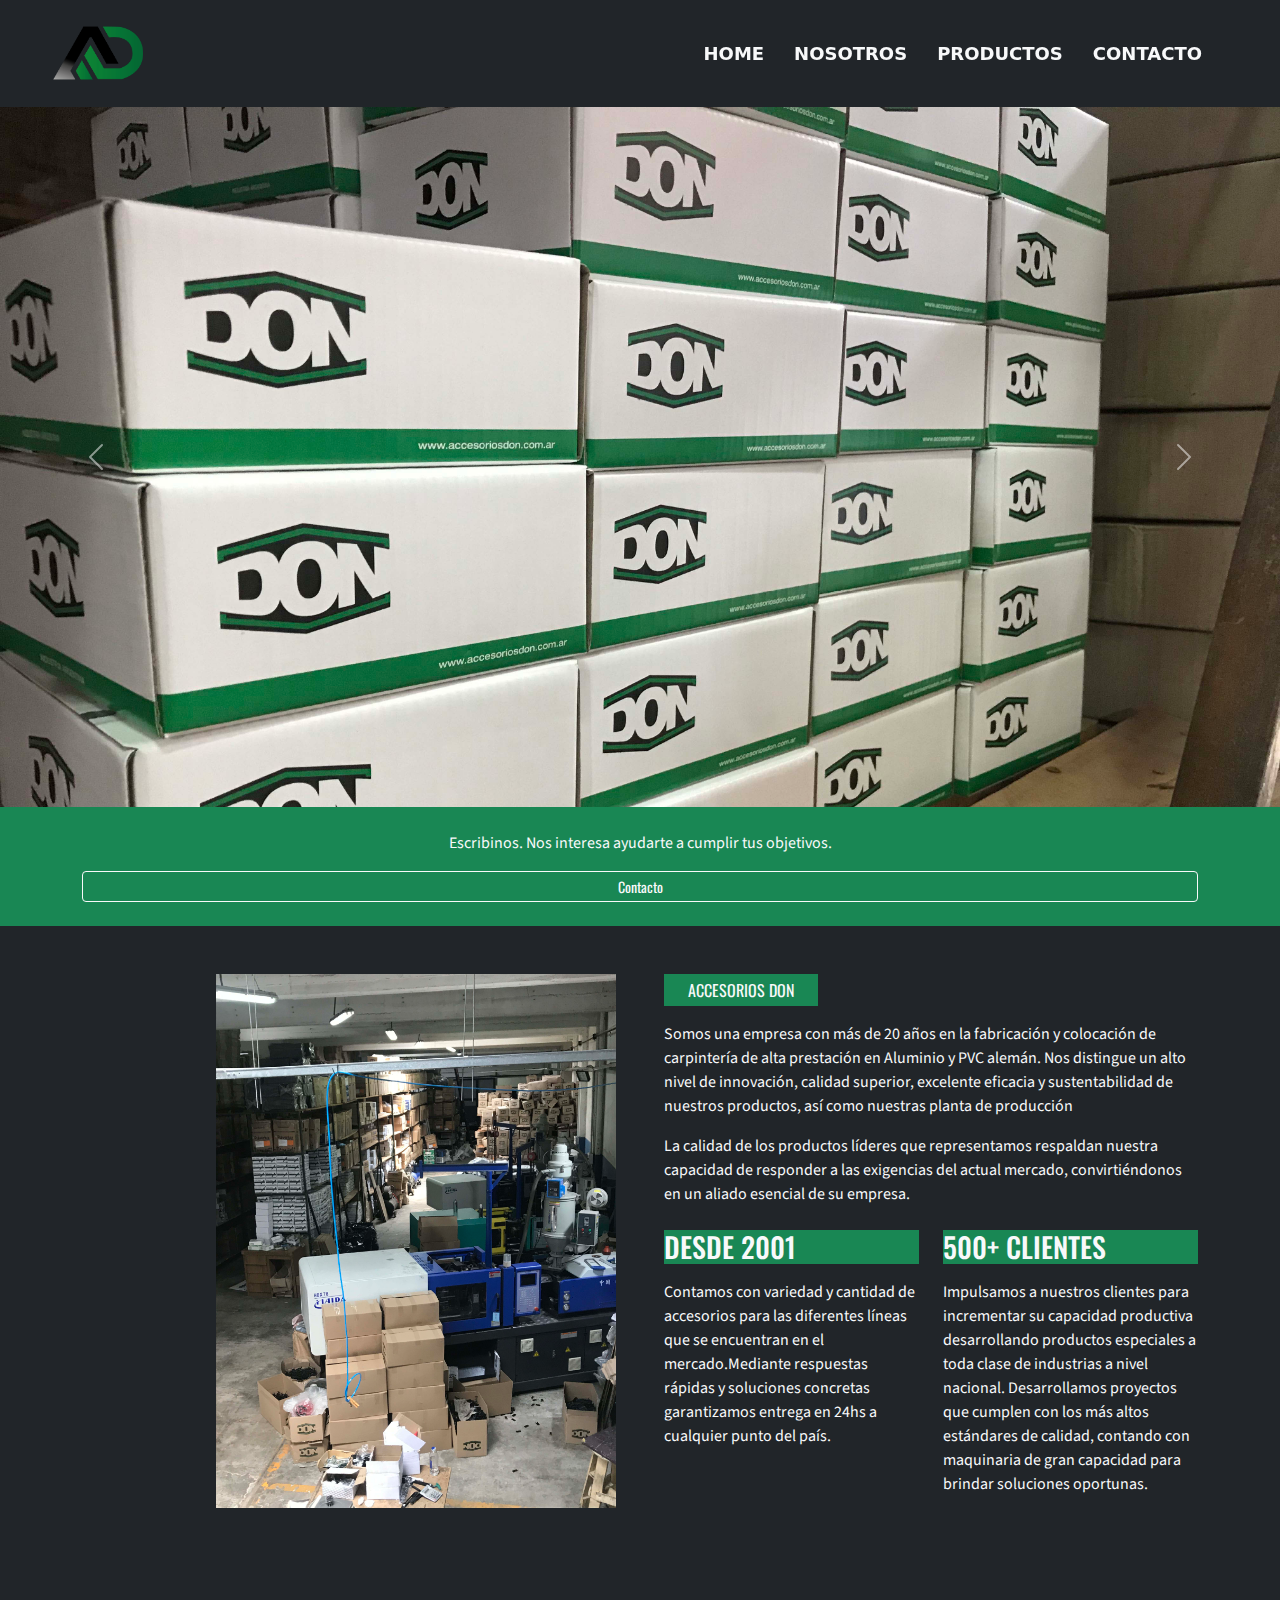
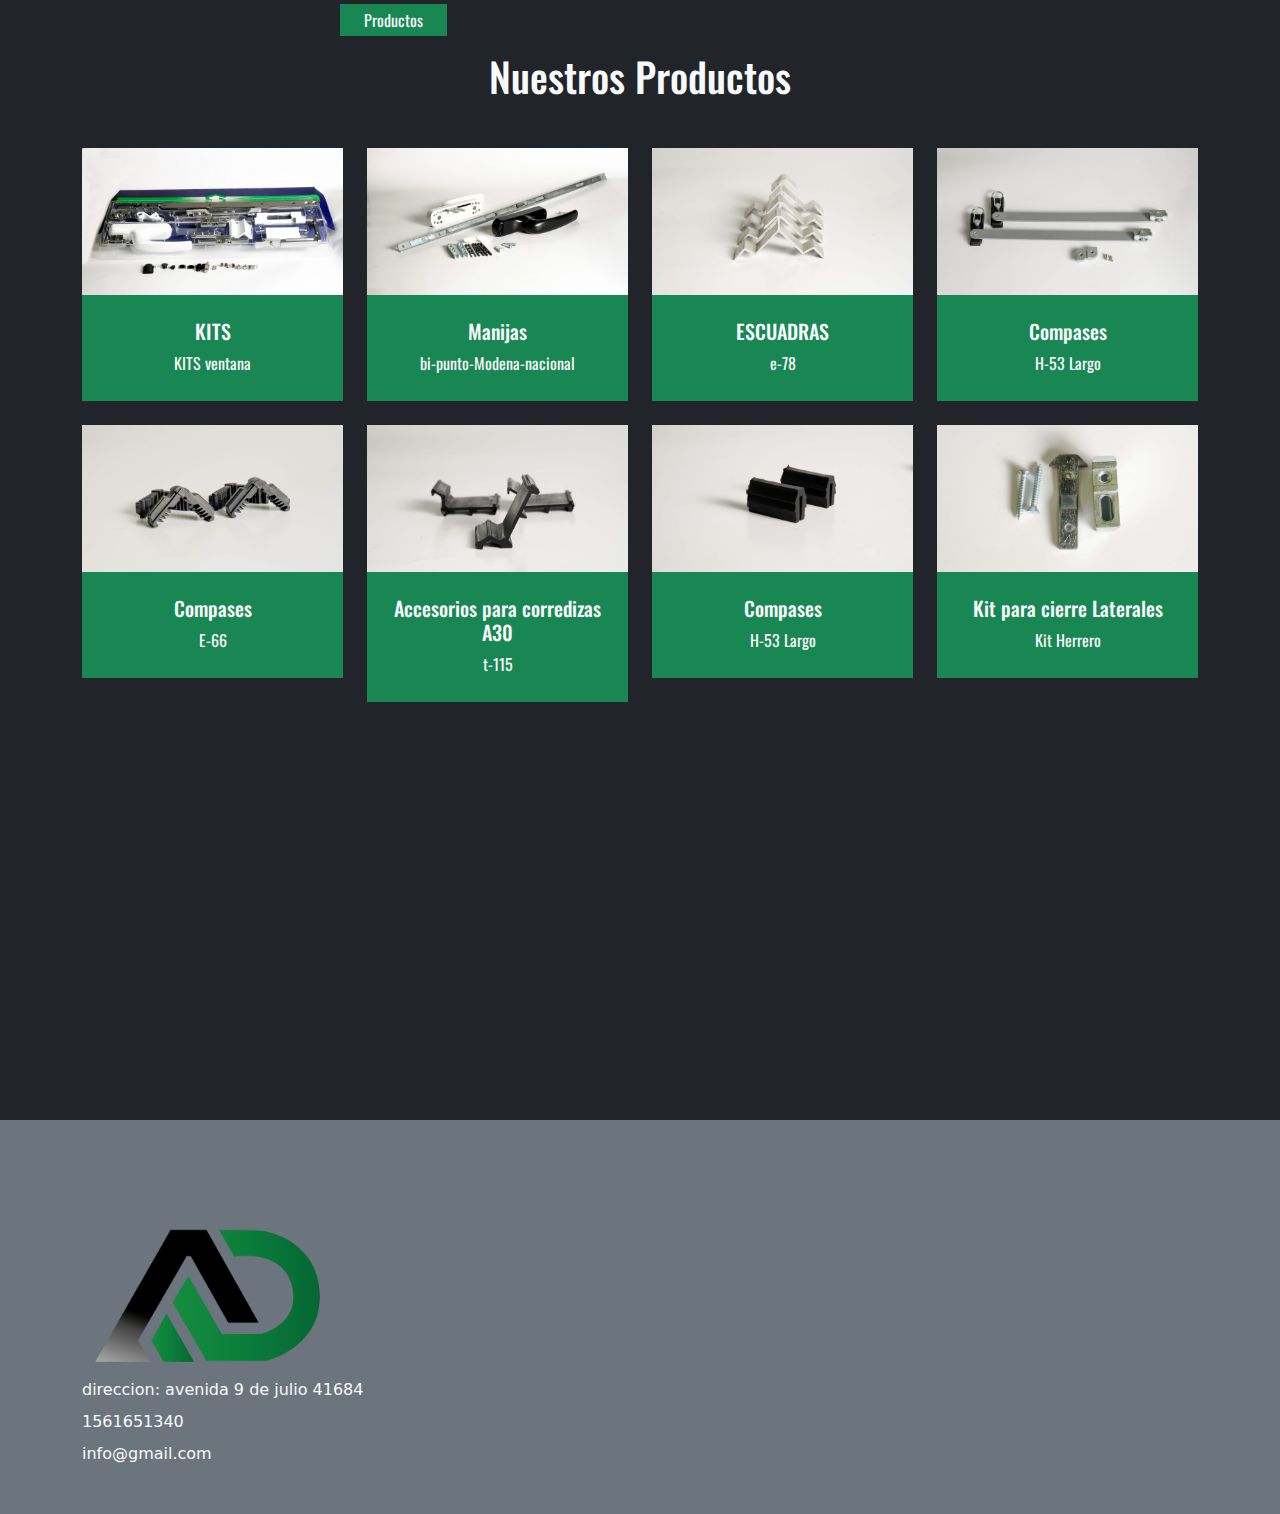
==== index.html @ 295e47db "se unio la rama con el master" ====
<!DOCTYPE html>
<html lang="en">
<head>
    <meta charset="UTF-8">
    <meta http-equiv="X-UA-Compatible" content="IE=edge">
    <meta name="viewport" content="width=device-width, initial-scale=1.0">
    <title>DON</title>
    <link rel="stylesheet"  href="https://cdn.jsdelivr.net/npm/bootstrap@5.1.3/dist/css/bootstrap.min.css"/>
    <script src="https://cdn.jsdelivr.net/npm/bootstrap@5.1.3/dist/js/bootstrap.bundle.min.js"></script>
    <link rel="preconnect" href="https://fonts.googleapis.com">
    <link rel="preconnect" href="https://fonts.gstatic.com" crossorigin>
    <link href="https://fonts.googleapis.com/css2?family=Roboto:wght@400;500&family=Oswald:wght@600&display=swap" rel="stylesheet">
    <link rel="preconnect" href="https://fonts.googleapis.com">
    <link rel="preconnect" href="https://fonts.gstatic.com" crossorigin>
    <link href="https://fonts.googleapis.com/css2?family=Source+Sans+Pro:wght@700&display=swap" rel="stylesheet"> 
    <link rel="stylesheet" href="./css/style.css">  
</head>
<body class="bg-dark text-light" >
     <nav class="navbar navbar-expand-lg sticky-top py-lg-0 px-lg-5 wow fadeIn" >
        <a href="index.html" class="navbar-brand ms-4 ms-lg-0">
            <img src="img/Logo_Mesa de trabajo 1.png"  alt="logo sitio" width="100">
        </a>
        <button type="button" class="navbar-toggler me-4" data-bs-toggle="collapse" data-bs-target="#navbarCollapse">
            <span class="navbar-toggler-icon"></span>
        </button>
        <div class="nav-item collapse navbar-collapse ms-auto" id="navbarCollapse">
            <div class="navbar-nav ms-auto p-4 p-lg-0">
                <a href="index.html" class="nav-item nav-link active text-light">Home</a>
                <a href="./pages/sobrenosotros.html" class=" nav-item nav-link text-light">Nosotros</a>
                <a href="./pages/productos.html" class="nav-item nav-link text-light">Productos</a>
                <a href="./pages/contacto.html" class="nav-item nav-link text-light">Contacto</a>
            </div>
        </div>
    </nav>
<main>
    <div class="container-fluid p-0 mb-0 $black">
        <div id="header-carousel" class="carousel slide" data-bs-ride="carousel">
            <div class="carousel-inner">
                <div class="carousel-item active">
                    <img class="w-100" src="./img/Foto 9-2-19 12 12 34.jpg" alt="Image-index">
                    <div class="carousel-caption d-flex d-flex">
                       <!--  <div class="mx-sm-5 p-4 " style="max-width: 400px;">
                            <h1 class=" display-2 text-white text-uppercase mb-4">Accesorios Don</h1>
                            <h4 class="text-white text-uppercase mb-4">Somos Fabrica</h4>
                        </div> -->
                    </div>
                </div>
                <div class="carousel-item">
                    <img class="w-100" src="./img/index.jpg" alt="Image">
                    <div class="carousel-caption d-flex align-items-center justify-content-center text-start">
                        <!-- <div class="mx-sm-2 px-2" style="max-width: 500px;">
                            <h1 class="display-2 text-white text-uppercase mb-1 animated slideInDown "></h1>
                            <h4 class="text-white text-uppercase mb-4 animated slideInDown"></h4>
                        </div> -->
                    </div>
                </div>
            </div>
            <button class="carousel-control-prev" type="button" data-bs-target="#header-carousel"
                data-bs-slide="prev">
                <span class="carousel-control-prev-icon" aria-hidden="true"></span>
                <span class="visually-hidden">atras</span>
            </button>
            <button class="carousel-control-next" type="button" data-bs-target="#header-carousel"
                data-bs-slide="next">
                <span class="carousel-control-next-icon" aria-hidden="true"></span>
                <span class="visually-hidden">siguiente</span>
            </button>
        </div>
    </div>
    <section>
        <div class="container-fluid py-4 bg-success mx-auto">
            <div class="container">
                <div class=" d-flex flex-column d-inline-block">
                    <p class="texto__escribinos text-center" >Escribinos. Nos interesa ayudarte a cumplir tus objetivos.</p>
                    <button type="button" class="btn btn-outline-light btn-sm">Contacto</button>
                </div>
            </div>
        </div>
    </section>
<section>
    <div class="container-xxl py-5">
        <div class="container">
            <div class="row g-5">
                <div class="col-lg-6">
                    <div class="d-flex flex-column">
                        <img class="img-fluid w-75 align-self-end" src="./img/foto_index.jpg" alt="Foto-contacto">
                    </div>
                </div>
                <div class="col-lg-6" data-wow-delay="0.5s">
                    <p class="bg-success titulos_index d-inline-block py-1 px-4">ACCESORIOS DON</p>
                    <p>Somos una empresa con más de 20 años en la fabricación y colocación de carpintería de alta prestación en Aluminio y PVC alemán. Nos distingue un alto nivel de innovación, calidad superior, excelente eficacia y sustentabilidad de nuestros productos, así como nuestras planta de producción</p>
                    <p class="mb-4">La calidad de los productos líderes que representamos respaldan nuestra capacidad de responder a las exigencias del actual mercado, convirtiéndonos en un aliado esencial de su empresa.</p>
                    <div class="row g-4">
                        <div class="col-md-6">
                            <h3 class="bg-success titulos_index text-uppercase mb-3">Desde 2001</h3>
                            <p class="mb-0">Contamos con variedad y cantidad de accesorios para las diferentes líneas que se encuentran en el mercado.Mediante respuestas rápidas y soluciones concretas garantizamos entrega en 24hs a cualquier punto del país.</p>
                        </div>
                        <div class="col-md-6">
                            <h3 class="bg-success titulos_index text-uppercase mb-3">500+ clientes</h3>
                            <p class="mb-0">Impulsamos a nuestros clientes para incrementar su capacidad productiva desarrollando productos especiales a toda clase de industrias a nivel nacional. Desarrollamos proyectos que cumplen con los más altos estándares de calidad, contando con maquinaria de gran capacidad para brindar soluciones oportunas.</p>
                        </div>
                    </div>
                </div>
            </div>
        </div>
    </div>
</section>
<section>
    <div class="container-xxl py-5" >
        <div class="container">
            <div class="brtext-center mx-auto mb-5" data-wow-delay="0.1s" style="max-width: 600px;">
                <p class="bg-success titulos_index d-inline-block  py-1 px-4">Productos</p>
                <h1 class=" titulo_grande text-center">Nuestros Productos</h1>
            </div>
            <div class="row g-4">
                <div class="col-lg-3 col-md-6" data-wow-delay="0.1s">
                    <div class="team-item">
                        <div class="team-img position-relative overflow-hidden">
                            <img class="img-fluid" src="./img/2.jpg" alt="kit">
                        </div>
                        <div class="bg-success text-center p-4">
                            <h5 class=" titulo_grande text-uppercase">KITS</h5>
                            <span class="titulo_grande">KITS ventana</span>
                        </div>
                    </div>
                </div>
                <div class="col-lg-3 col-md-6" data-wow-delay="0.3s">
                    <div class="team-item">
                        <div class="team-img position-relative overflow-hidden">
                            <img class="img-fluid" src="./img/1.jpg" alt="bi-punto-Modena-nacional">
                        </div>
                        <div class="bg-success text-center p-4">
                            <h5 class="titulo_grande">Manijas</h5>
                            <span class=" titulo_grande">bi-punto-Modena-nacional</span>
                        </div>
                    </div>
                </div>
                <div class="col-lg-3 col-md-6" data-wow-delay="0.5s">
                    <div class="team-item">
                        <div class="team-img position-relative overflow-hidden">
                            <img class="img-fluid" src="./img/3.jpg" alt="e-78">
                        </div>
                        <div class="bg-success text-center p-4">
                            <h5 class=" titulo_grande text-uppercase">Escuadras</h5>
                            <span class="titulo_grande">e-78</span>
                        </div>
                    </div>
                </div>
                <div class="col-lg-3 col-md-6" data-wow-delay="0.7s">
                    <div class="team-item">
                        <div class="team-img position-relative overflow-hidden">
                            <img class="img-fluid" src="./img/6.jpg" alt="">
                        </div>
                        <div class="bg-success text-center p-4">
                            <h5 class="titulo_grande">Compases</h5>
                            <span class="titulo_grande">H-53 Largo</span>
                        </div>
                    </div>
                </div>
                <div class="col-lg-3 col-md-6" data-wow-delay="0.7s">
                    <div class="team-item">
                        <div class="team-img position-relative overflow-hidden">
                            <img class="img-fluid" src="./img/7.jpg" alt="">
                        </div>
                        <div class="bg-success text-center p-4">
                            <h5 class="titulo_grande">Compases</h5>
                            <span class="titulo_grande">E-66</span>
                        </div>
                    </div>
                </div>
                <div class="col-lg-3 col-md-6" data-wow-delay="0.7s">
                    <div class="team-item">
                        <div class="team-img position-relative overflow-hidden">
                            <img class="img-fluid" src="./img/8.jpg" alt="">
                        </div>
                        <div class="bg-success text-center p-4">
                            <h5 class="titulo_grande">Accesorios para corredizas A30</h5>
                            <span class="titulo_grande">t-115</span>
                        </div>
                    </div>
                </div>
                <div class="col-lg-3 col-md-6" data-wow-delay="0.7s">
                    <div class="team-item">
                        <div class="team-img position-relative overflow-hidden">
                            <img class="img-fluid" src="./img/9.jpg" alt="">
                        </div>
                        <div class="bg-success text-center p-4">
                            <h5 class="titulo_grande">Compases</h5>
                            <span class="titulo_grande">H-53 Largo</span>
                        </div>
                    </div>
                </div>
                <div class="col-lg-3 col-md-6" data-wow-delay="0.7s">
                    <div class="team-item">
                        <div class="team-img position-relative overflow-hidden">
                            <img class="img-fluid" src="./img/10.jpg" alt="">
                        </div>
                        <div class="bg-success text-center p-4">
                            <h5 class="titulo_grande">Kit para cierre Laterales</h5>
                            <span class="titulo_grande">Kit Herrero</span>
                        </div>
                    </div>
                </div>
            </div>
        </div>
    </div>
</section>
<section class="videoindex">
    <iframe class="container-fluid p-0 mb-0" width="1200" height="315" src="https://www.youtube.com/embed/VgqyG0odRkM" title="YouTube video player" frameborder="0" allow="accelerometer; autoplay; clipboard-write; encrypted-media; gyroscope; picture-in-picture" allowfullscreen></iframe>
</section>
</main>
<footer>
    <div class="container-fluid bg-secondary text-light footer mt-5 pt-5">
       <div class="container py-5">
            <div class="row g-5">
                 <div class="col-lg-4 col-md-6 ">
                    <img src="./img/Logo_Mesa de trabajo 1.png" width="250" alt="footer_img">
                 <div class="d-flex align-items-center mb-2">
                        <span>direccion: avenida 9 de julio 41684</span>
                    </div>
                    <div class="d-flex align-items-center mb-2">
                        <span>1561651340</span>
                    </div>
                    <div class="d-flex align-items-center">
                        <span>info@gmail.com</span>
                    </div>

            </div>
        </div>
    </div>
</footer>
</html>
---- css/style.css ----
*{
	margin: 0;
	padding: 0;   
}
:root {
    --primary:#000000;
    --secondary: green;
    --light-dark: #C6C6C6;
    --white: #fff;
}
body{
	overflow-x: hidden;
    width: 100%;
    color: #000000;   
}

.navbar .navbar-nav .nav-link {
    margin-right: 30px;
    padding: 40px 0;
    color: var(--primary);
    font-size: 18px;
    font-weight: 600;
    text-transform: uppercase;
    outline: none;
}

.carousel-item{
    height: 700px;
    font-size: 80px;
    -webkit-text-stroke: 2px green;
    font-family: 'Oswald', sans-serif;
}
.d-inline-block,
.titulos_index {
    font-family: 'Oswald', sans-serif;
}
p{
    font-family: 'Source Sans Pro', sans-serif;
}
.titulo_grande {
    font-family: 'Oswald', sans-serif;

}
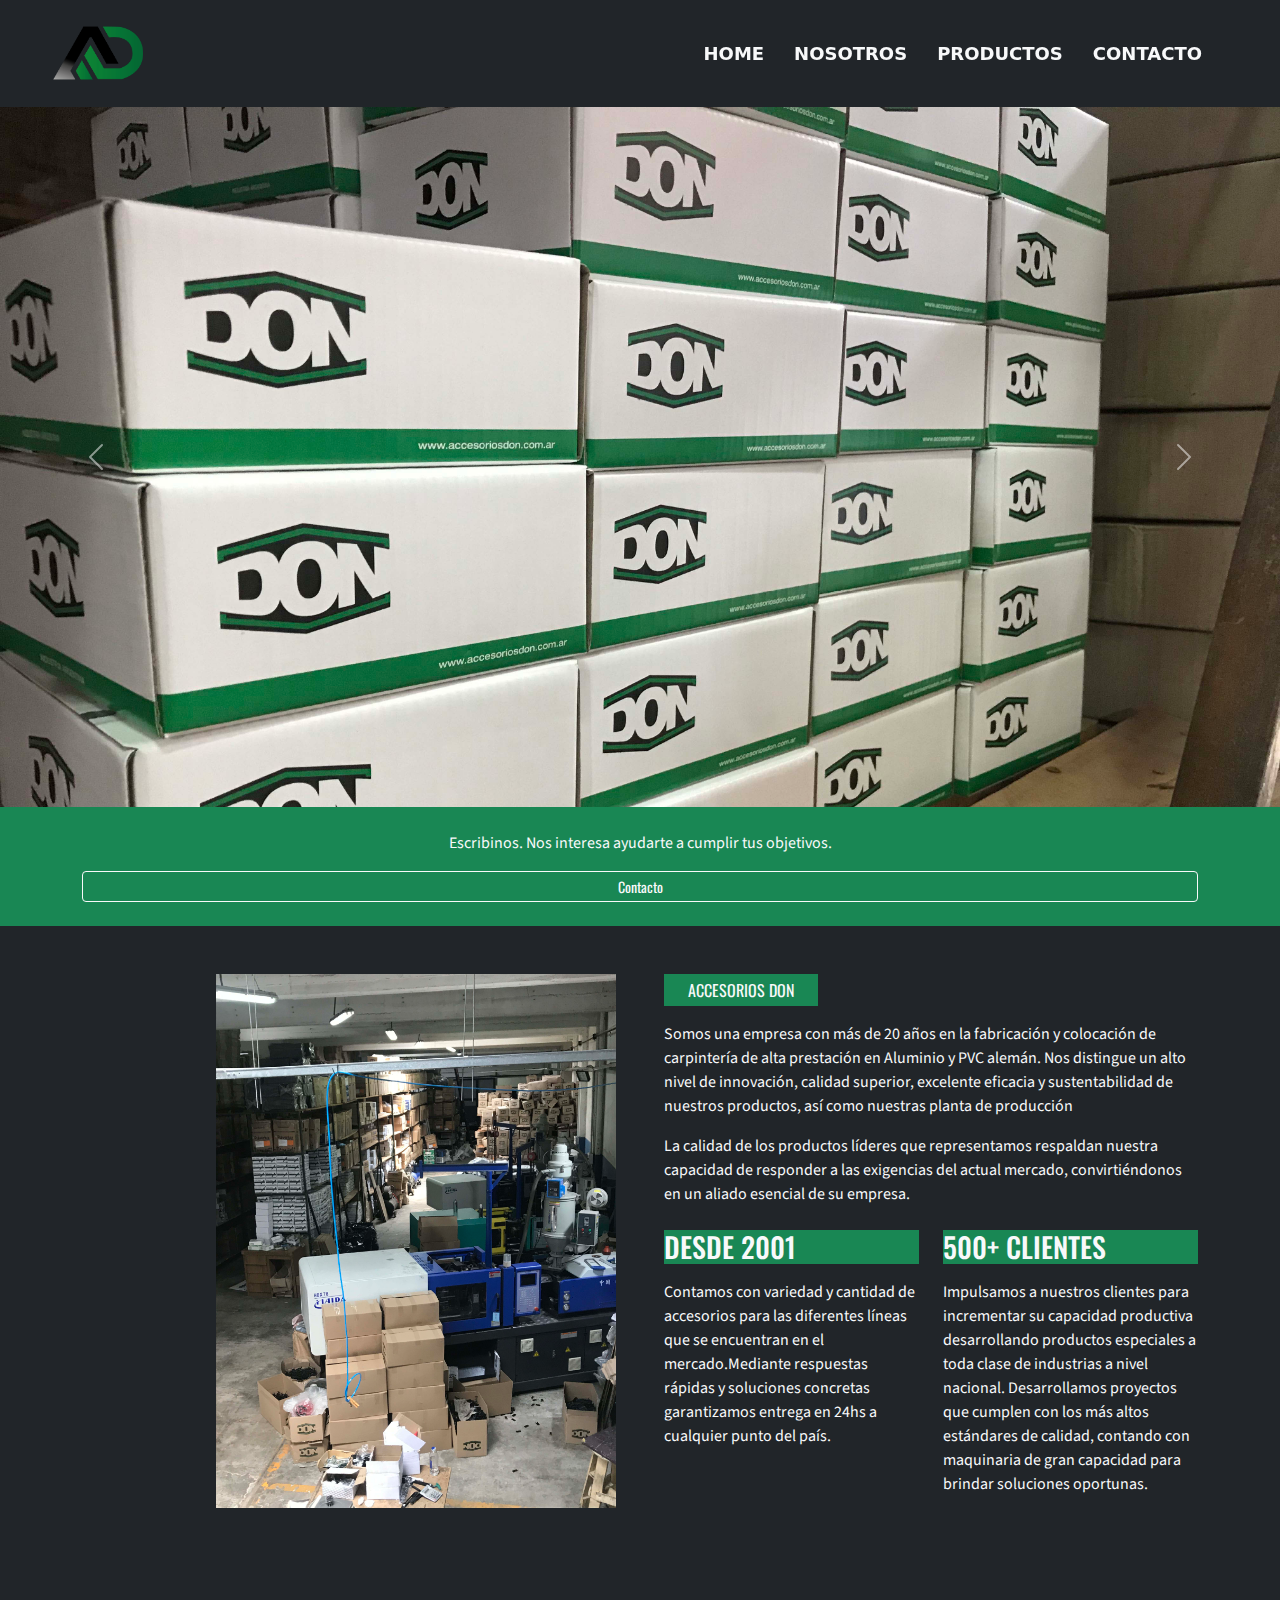
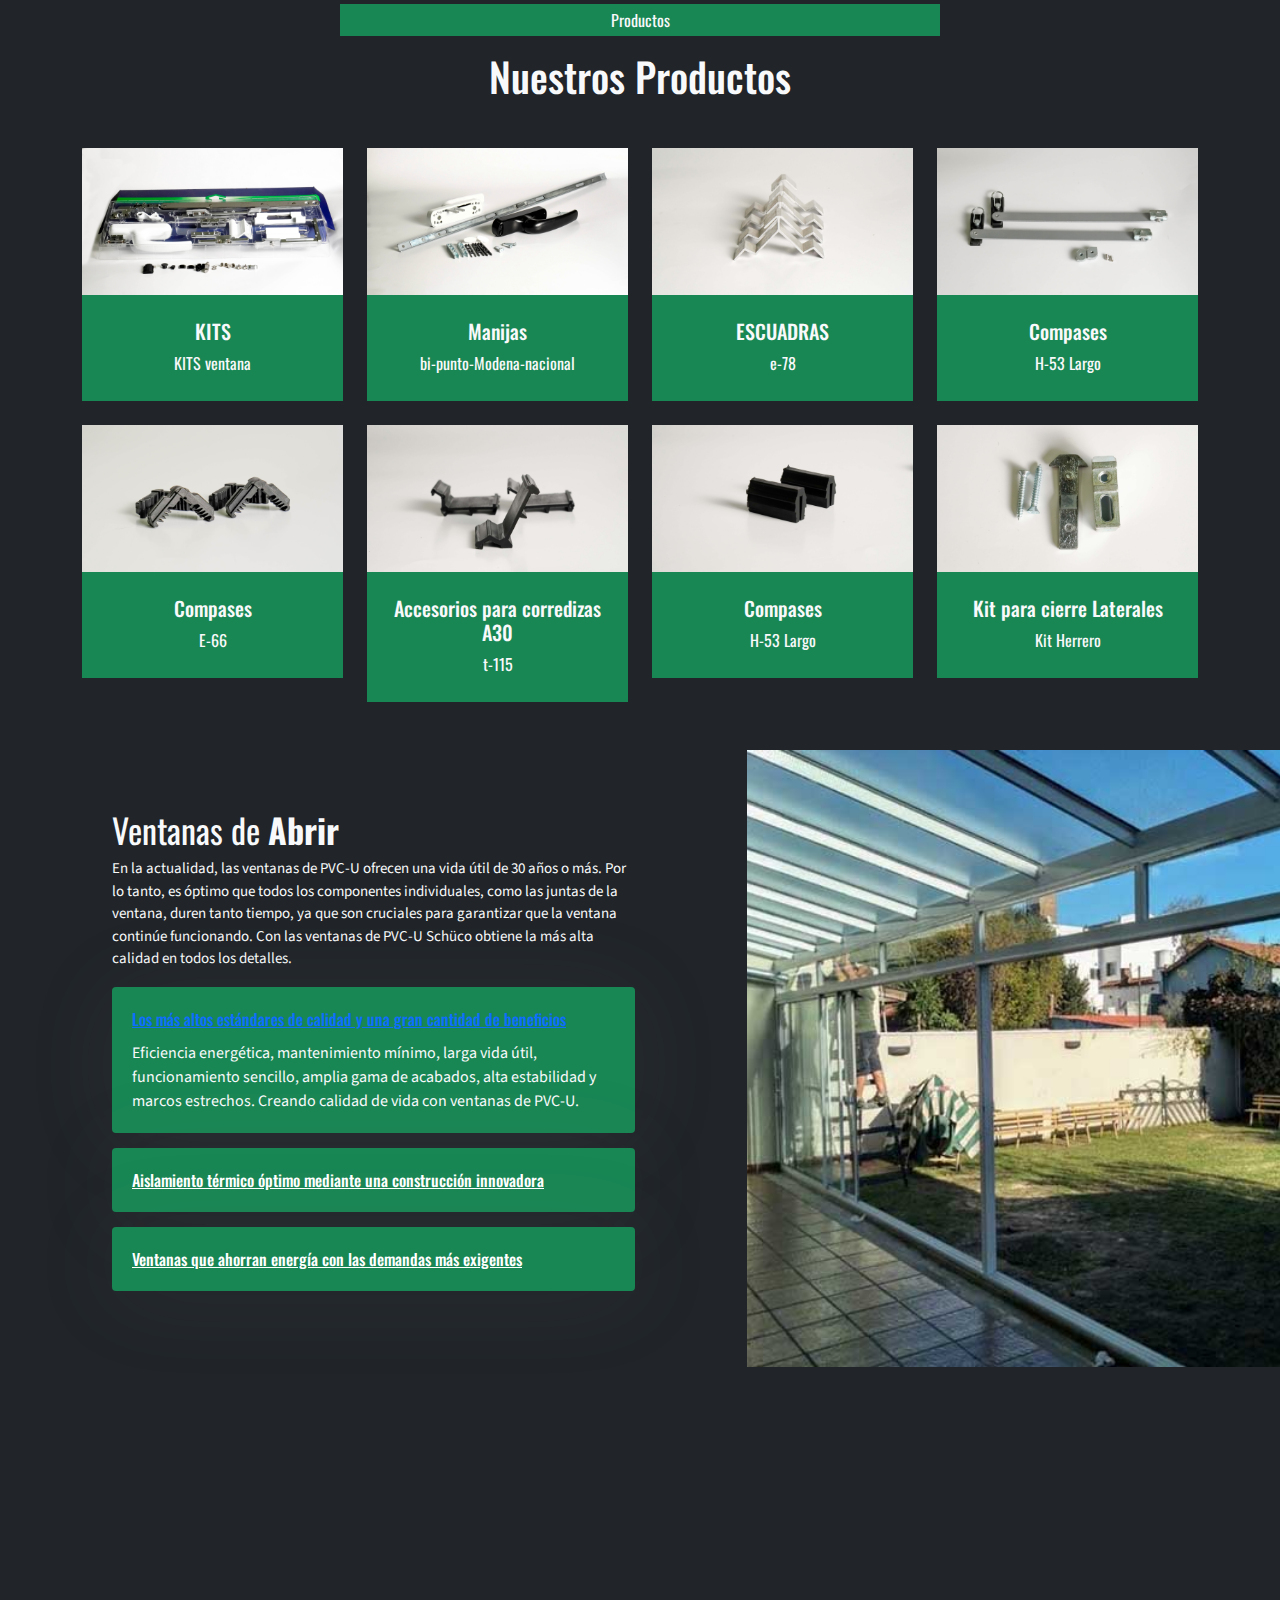
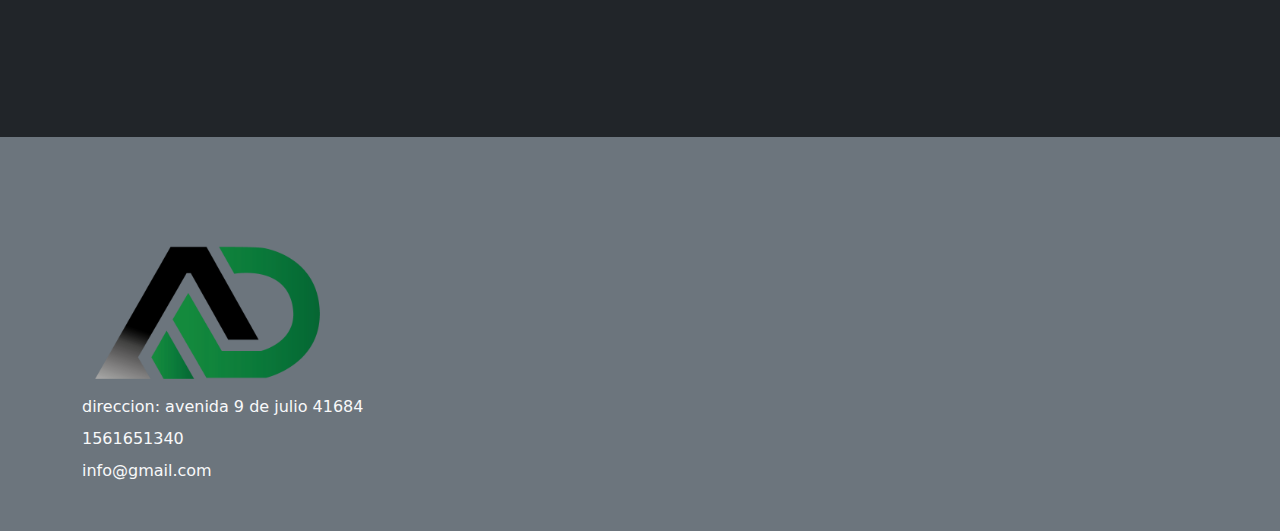
==== commit 87a39ddc: "arreglo de errores y agregado nueva seccion en index" ====
--- a/index.html
+++ b/index.html
@@ -108,8 +108,8 @@
 <section>
     <div class="container-xxl py-5" >
         <div class="container">
-            <div class="brtext-center mx-auto mb-5" data-wow-delay="0.1s" style="max-width: 600px;">
-                <p class="bg-success titulos_index d-inline-block  py-1 px-4">Productos</p>
+            <div class="brtext-center mx-auto mb-5 " data-wow-delay="0.1s" style="max-width: 600px;">
+                <p class="bg-success titulos_index d-flex justify-content-center  py-1 px-4">Productos</p>
                 <h1 class=" titulo_grande text-center">Nuestros Productos</h1>
             </div>
             <div class="row g-4">
@@ -205,6 +205,56 @@
         </div>
     </div>
 </section>
+<section class="acordeon">
+    <div class="container-fluid">
+
+      <div class="row">
+
+        <div class="col-lg-7 d-flex flex-column justify-content-center align-items-stretch  order-2 order-lg-1">
+
+          <div class="content">
+            <h3>Ventanas de <strong>Abrir</strong></h3>
+            <p>
+            En la actualidad, las ventanas de PVC-U ofrecen una vida útil de 30 años o más. Por lo tanto, es óptimo que todos los componentes individuales, como las juntas de la ventana, duren tanto tiempo, ya que son cruciales para garantizar que la ventana continúe funcionando. Con las ventanas de PVC-U Schüco obtiene la más alta calidad en todos los detalles.
+            </p>
+          </div>
+
+          <div class="accordion-list">
+            <ul>
+              <li>
+                <a data-bs-toggle="collapse" class="collapse" data-bs-target="#accordion-list-1">Los más altos estándares de calidad y una gran cantidad de beneficios</a>
+                <div id="accordion-list-1" class="collapse show" data-bs-parent=".accordion-list">
+                  <p>
+                    Eficiencia energética, mantenimiento mínimo, larga vida útil, funcionamiento sencillo, amplia gama de acabados, alta estabilidad y marcos estrechos. Creando calidad de vida con ventanas de PVC-U.                  </p>
+                </div>
+              </li>
+
+              <li>
+                <a data-bs-toggle="collapse" data-bs-target="#accordion-list-2" class="collapsed">Aislamiento térmico óptimo mediante una construcción innovadora</a>
+                <div id="accordion-list-2" class="collapse" data-bs-parent=".accordion-list">
+                  <p>
+                    El PVC es el material más utilizado para ventanas en Alemania. Con una excelente relación calidad-precio y sus buenas propiedades en cuanto a aislamiento, el PVC-U es a menudo la primera opción para ventanas.                  </p>
+                </div>
+              </li>
+
+              <li>
+                <a data-bs-toggle="collapse" data-bs-target="#accordion-list-3" class="collapsed">Ventanas que ahorran energía con las demandas más exigentes</a>
+                <div class="collapse" data-bs-parent=".accordion-list">
+                  <p>
+                    El PVC-U utilizado cumple con los más altos requisitos de calidad, está estabilizado con calcio/zinc para ser respetuoso con el medio ambiente, es resistente a la luz, a la intemperie y a los impactos, y es extremadamente resistente a la deformación incluso con temperaturas altas, mientras que los herrajes y manetas están protegidos contra la corrosión. De esta manera, el nivel de mantenimiento requerido por las ventanas de PVC-U de Schüco y, por lo tanto, los costes del mismo se reducen al mínimo.                  </p>
+                </div>
+              </li>
+
+            </ul>
+          </div>
+
+        </div>
+
+        <div class="col-lg-5 align-items-stretch order-1 order-lg-2 img" style='background-image: url("./img/cerramiento.jpg");'></div>
+      </div>
+
+    </div>
+  </section>
 <section class="videoindex">
     <iframe class="container-fluid p-0 mb-0" width="1200" height="315" src="https://www.youtube.com/embed/VgqyG0odRkM" title="YouTube video player" frameborder="0" allow="accelerometer; autoplay; clipboard-write; encrypted-media; gyroscope; picture-in-picture" allowfullscreen></iframe>
 </section>
@@ -229,4 +279,5 @@
         </div>
     </div>
 </footer>
+</body>
 </html>--- a/css/style.css
+++ b/css/style.css
@@ -41,3 +41,66 @@
     font-family: 'Oswald', sans-serif;
 
 }
+.acordeon {
+    padding: 0;
+  }
+  .acordeon .content {
+    padding: 60px 100px 0 100px;
+  }
+  .acordeon .content h3 {
+    font-weight: 400;
+    font-size: 34px;
+    font-family: 'Oswald', sans-serif;
+  }
+  .acordeon .content p {
+    font-size: 15px;
+  }
+  .acordeon .img {
+    background-size: cover;
+    background-repeat: no-repeat;
+    background-position: center center;
+    min-height: 400px;
+  }
+  .acordeon .accordion-list {
+    padding: 0 100px 60px 100px;
+  }
+  .acordeon .accordion-list ul {
+    padding: 0;
+    list-style: none;
+  }
+  .acordeon .accordion-list li + li {
+    margin-top: 15px;
+  }
+  .acordeon .accordion-list li {
+    padding: 20px;
+    background: #198754;
+    box-shadow: 0px 5px 90px 0px rgba(110, 123, 131, 0.1);
+    border-radius: 4px;
+  }
+  .acordeon .accordion-list a {
+    display: block;
+    position: relative;
+    font-family: 'Oswald', sans-serif;
+    font-size: 16px;
+    line-height: 24px;
+    font-weight: 500;
+    padding-right: 30px;
+    outline: none;
+    cursor: pointer;
+  }
+  .acordeon .accordion-list i {
+    font-size: 24px;
+    position: absolute;
+    right: 0;
+    top: 0;
+  }
+  .acordeon .accordion-list p {
+    margin-bottom: 0;
+    padding: 10px 0 0 0;
+  }
+  .acordeon .accordion-list a.collapsed {
+    color: #ffff;
+  }
+  .acordeon .accordion-list a.collapsed:hover {
+    color: #009961;
+  }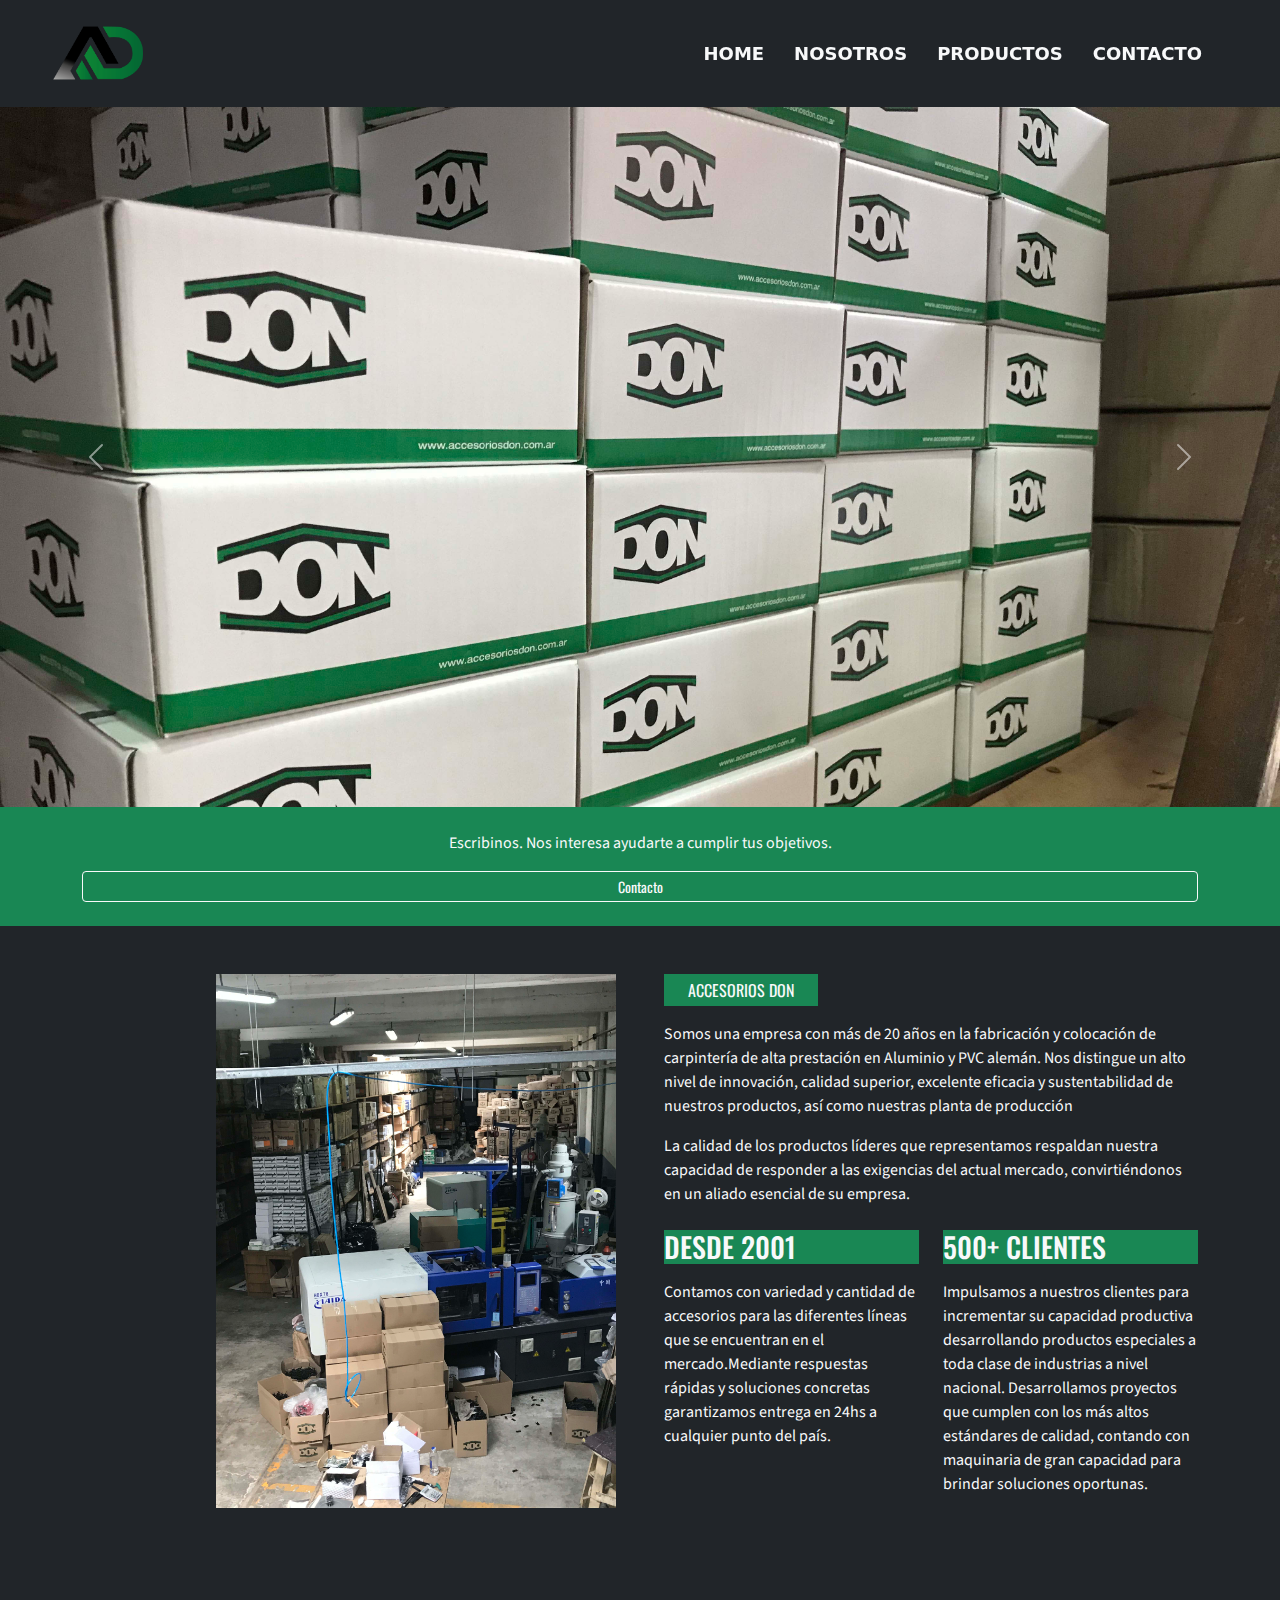
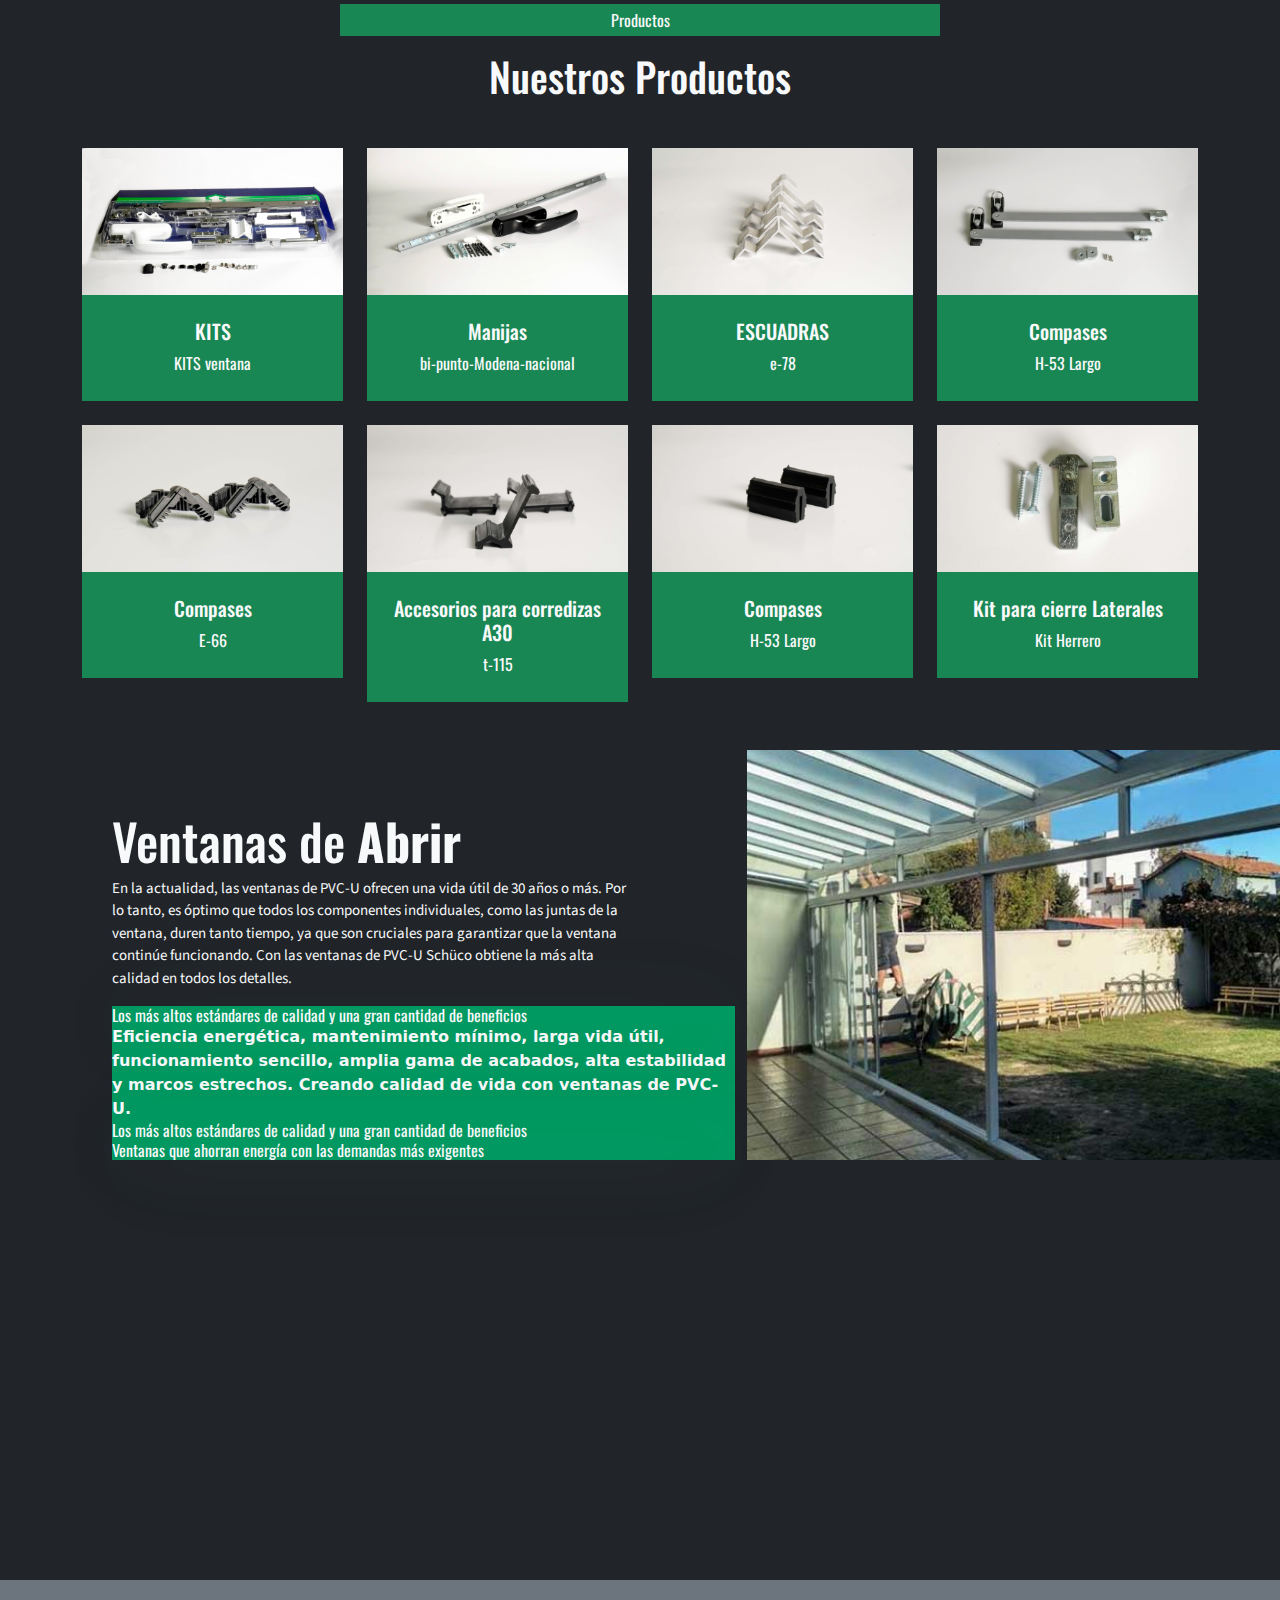
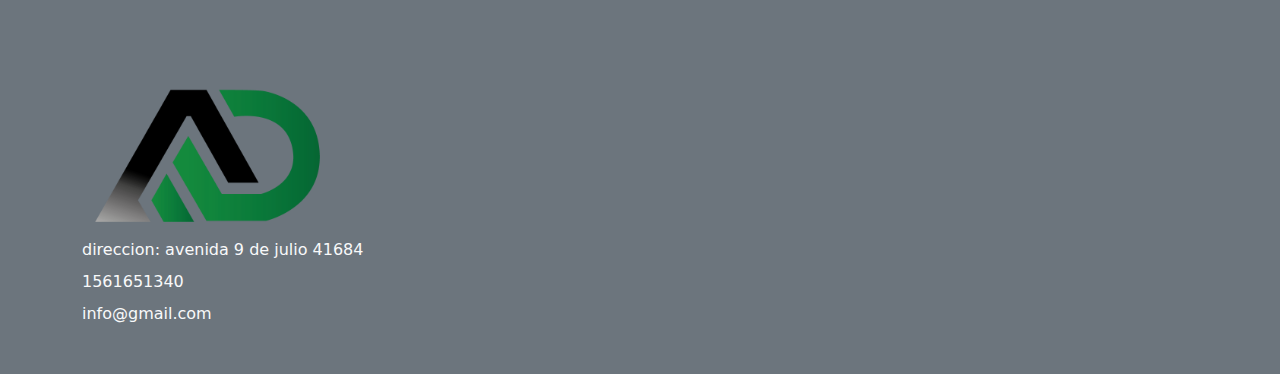
==== commit bd917b92: "correcion de errores y agregado sass" ====
--- a/index.html
+++ b/index.html
@@ -205,56 +205,65 @@
         </div>
     </div>
 </section>
-<section class="acordeon">
-    <div class="container-fluid">
-
-      <div class="row">
-
-        <div class="col-lg-7 d-flex flex-column justify-content-center align-items-stretch  order-2 order-lg-1">
-
-          <div class="content">
-            <h3>Ventanas de <strong>Abrir</strong></h3>
-            <p>
-            En la actualidad, las ventanas de PVC-U ofrecen una vida útil de 30 años o más. Por lo tanto, es óptimo que todos los componentes individuales, como las juntas de la ventana, duren tanto tiempo, ya que son cruciales para garantizar que la ventana continúe funcionando. Con las ventanas de PVC-U Schüco obtiene la más alta calidad en todos los detalles.
-            </p>
-          </div>
-
-          <div class="accordion-list">
-            <ul>
-              <li>
-                <a data-bs-toggle="collapse" class="collapse" data-bs-target="#accordion-list-1">Los más altos estándares de calidad y una gran cantidad de beneficios</a>
-                <div id="accordion-list-1" class="collapse show" data-bs-parent=".accordion-list">
-                  <p>
-                    Eficiencia energética, mantenimiento mínimo, larga vida útil, funcionamiento sencillo, amplia gama de acabados, alta estabilidad y marcos estrechos. Creando calidad de vida con ventanas de PVC-U.                  </p>
-                </div>
-              </li>
-
-              <li>
-                <a data-bs-toggle="collapse" data-bs-target="#accordion-list-2" class="collapsed">Aislamiento térmico óptimo mediante una construcción innovadora</a>
-                <div id="accordion-list-2" class="collapse" data-bs-parent=".accordion-list">
-                  <p>
-                    El PVC es el material más utilizado para ventanas en Alemania. Con una excelente relación calidad-precio y sus buenas propiedades en cuanto a aislamiento, el PVC-U es a menudo la primera opción para ventanas.                  </p>
-                </div>
-              </li>
-
-              <li>
-                <a data-bs-toggle="collapse" data-bs-target="#accordion-list-3" class="collapsed">Ventanas que ahorran energía con las demandas más exigentes</a>
-                <div class="collapse" data-bs-parent=".accordion-list">
-                  <p>
-                    El PVC-U utilizado cumple con los más altos requisitos de calidad, está estabilizado con calcio/zinc para ser respetuoso con el medio ambiente, es resistente a la luz, a la intemperie y a los impactos, y es extremadamente resistente a la deformación incluso con temperaturas altas, mientras que los herrajes y manetas están protegidos contra la corrosión. De esta manera, el nivel de mantenimiento requerido por las ventanas de PVC-U de Schüco y, por lo tanto, los costes del mismo se reducen al mínimo.                  </p>
-                </div>
-              </li>
-
-            </ul>
-          </div>
-
-        </div>
-
-        <div class="col-lg-5 align-items-stretch order-1 order-lg-2 img" style='background-image: url("./img/cerramiento.jpg");'></div>
-      </div>
-
-    </div>
-  </section>
+<section>
+    <div class="acordeon" id="acordeon">
+        <div class="container-fluid">
+            <div class="row">
+                <div class="col-lg-7 d-flex flex-column justify-content-center align-items-stretch  order-2 order-lg-1 ">
+                    <div class="content">
+                        <h3>Ventanas de <strong>Abrir</strong></h3>
+                        <p>
+                        En la actualidad, las ventanas de PVC-U ofrecen una vida útil de 30 años o más. Por lo tanto, es óptimo que todos los componentes individuales, como las juntas de la ventana, duren tanto tiempo, ya que son cruciales para garantizar que la ventana continúe funcionando. Con las ventanas de PVC-U Schüco obtiene la más alta calidad en todos los detalles.
+                        </p>
+                        </div>
+    
+    
+                    <div class="accordion-item">
+                        <h2 class="accordion-header" id="headingOne">
+                        <button class="accordion-button" type="button" data-bs-toggle="collapse" data-bs-target="#accordion-list-1" aria-expanded="true" aria-controls="collapseOne">
+                            Los más altos estándares de calidad y una gran cantidad de beneficios
+                        </button>
+                        </h2>
+                        <div id="accordion-list-1" class="accordion-collapse collapse show " aria-labelledby="headingOne" data-bs-parent=".accordion-list">
+                             <div class="accordion-body">
+                            <strong> Eficiencia energética, mantenimiento mínimo, larga vida útil, funcionamiento sencillo, amplia gama de acabados, alta estabilidad y marcos estrechos. Creando calidad de vida con ventanas de PVC-U.</strong>
+                            </div>
+                        </div>
+                    </div>
+    
+    
+                    <div class="accordion-item">
+                        <h2 class="accordion-header" id="headingTwo">
+                        <button class="accordion-button collapsed" type="button" data-bs-toggle="collapse" data-bs-target="#accordion-list-2" aria-expanded="false" aria-controls="collapseTwo">
+                         Los más altos estándares de calidad y una gran cantidad de beneficios
+                        </button>
+                        </h2>
+                            <div id="accordion-list-2" class="accordion-collapse collapse" aria-labelledby="headingTwo" data-bs-parent=".accordion-list">
+                                <div class="accordion-body">
+                                <strong>Eficiencia energética, mantenimiento mínimo, larga vida útil, funcionamiento sencillo, amplia gama de acabados, alta estabilidad y marcos estrechos. Creando calidad de vida con ventanas de PVC-U.</strong>
+                                </div>
+                            </div>
+                    </div>
+    
+    
+                    <div class="accordion-item">
+                                <h2 class="accordion-header" id="headingThree">
+                                    <button class="accordion-button collapsed" type="button" data-bs-toggle="collapse" data-bs-target="#accordion-list-3" aria-expanded="false" aria-controls="collapseThree">
+                                    Ventanas que ahorran energía con las demandas más exigentes
+                                    </button>
+                                </h2>
+                                <div id="accordion-list-3" class="accordion-collapse collapse" aria-labelledby="headingThree" data-bs-parent=".accordion-list">
+                                    <div class="accordion-body">
+                                    <strong>El PVC-U utilizado cumple con los más altos requisitos de calidad, está estabilizado con calcio/zinc para ser respetuoso con el medio ambiente, es resistente a la luz, a la intemperie y a los impactos, y es extremadamente resistente a la deformación incluso con temperaturas altas, mientras que los herrajes y manetas están protegidos contra la corrosión. De esta manera, el nivel de mantenimiento requerido por las ventanas de PVC-U de Schüco y, por lo tanto, los costes del mismo se reducen al mínimo.</strong>
+                                    </div>
+                                </div>
+                     </div>
+                </div> 
+                <div class="col-lg-5 align-items-stretch order-1 order-lg-2 img" style='background-image: url("./img/cerramiento.jpg");'></div>             
+            </div>                  
+        </div>                      
+    </div>
+</section>
 <section class="videoindex">
     <iframe class="container-fluid p-0 mb-0" width="1200" height="315" src="https://www.youtube.com/embed/VgqyG0odRkM" title="YouTube video player" frameborder="0" allow="accelerometer; autoplay; clipboard-write; encrypted-media; gyroscope; picture-in-picture" allowfullscreen></iframe>
 </section>
--- a/css/style.css
+++ b/css/style.css
@@ -1,106 +1,87 @@
-*{
-	margin: 0;
-	padding: 0;   
+* {
+  margin: 0;
+  padding: 0;
 }
-:root {
-    --primary:#000000;
-    --secondary: green;
-    --light-dark: #C6C6C6;
-    --white: #fff;
+* :root {
+  --primary:#000000;
+  --secondary: green;
+  --light-dark: #C6C6C6;
+  --white: #fff;
 }
-body{
-	overflow-x: hidden;
-    width: 100%;
-    color: #000000;   
+
+body {
+  overflow-x: hidden;
+  width: 100%;
+  color: #000000;
 }
 
 .navbar .navbar-nav .nav-link {
-    margin-right: 30px;
-    padding: 40px 0;
-    color: var(--primary);
-    font-size: 18px;
-    font-weight: 600;
-    text-transform: uppercase;
-    outline: none;
+  margin-right: 30px;
+  padding: 40px 0;
+  color: var(--primary);
+  font-size: 18px;
+  font-weight: 600;
+  text-transform: uppercase;
+  outline: none;
 }
 
-.carousel-item{
-    height: 700px;
-    font-size: 80px;
-    -webkit-text-stroke: 2px green;
-    font-family: 'Oswald', sans-serif;
+.carousel-item {
+  height: 700px;
+  font-size: 80px;
+  -webkit-text-stroke: 2px green;
+  font-family: "Oswald", sans-serif;
 }
+
 .d-inline-block,
-.titulos_index {
-    font-family: 'Oswald', sans-serif;
+.titulos_index,
+.titulo_grande {
+  font-family: "Oswald", sans-serif;
 }
-p{
-    font-family: 'Source Sans Pro', sans-serif;
+
+p {
+  font-family: "Source Sans Pro", sans-serif;
 }
-.titulo_grande {
-    font-family: 'Oswald', sans-serif;
 
+.acordeon {
+  padding: 0;
+  margin-bottom: 50px;
 }
-.acordeon {
-    padding: 0;
-  }
-  .acordeon .content {
-    padding: 60px 100px 0 100px;
-  }
-  .acordeon .content h3 {
-    font-weight: 400;
-    font-size: 34px;
-    font-family: 'Oswald', sans-serif;
-  }
-  .acordeon .content p {
-    font-size: 15px;
-  }
-  .acordeon .img {
-    background-size: cover;
-    background-repeat: no-repeat;
-    background-position: center center;
-    min-height: 400px;
-  }
-  .acordeon .accordion-list {
-    padding: 0 100px 60px 100px;
-  }
-  .acordeon .accordion-list ul {
-    padding: 0;
-    list-style: none;
-  }
-  .acordeon .accordion-list li + li {
-    margin-top: 15px;
-  }
-  .acordeon .accordion-list li {
-    padding: 20px;
-    background: #198754;
-    box-shadow: 0px 5px 90px 0px rgba(110, 123, 131, 0.1);
-    border-radius: 4px;
-  }
-  .acordeon .accordion-list a {
-    display: block;
-    position: relative;
-    font-family: 'Oswald', sans-serif;
-    font-size: 16px;
-    line-height: 24px;
-    font-weight: 500;
-    padding-right: 30px;
-    outline: none;
-    cursor: pointer;
-  }
-  .acordeon .accordion-list i {
-    font-size: 24px;
-    position: absolute;
-    right: 0;
-    top: 0;
-  }
-  .acordeon .accordion-list p {
-    margin-bottom: 0;
-    padding: 10px 0 0 0;
-  }
-  .acordeon .accordion-list a.collapsed {
-    color: #ffff;
-  }
-  .acordeon .accordion-list a.collapsed:hover {
-    color: #009961;
-  }+.acordeon .content {
+  padding: 60px 100px 0 100px;
+}
+.acordeon .content h2 {
+  font-weight: 400;
+  font-size: 34px;
+  font-family: "Oswald", sans-serif;
+}
+.acordeon h3 {
+  font-family: "Oswald", sans-serif;
+  font-size: 50px;
+}
+.acordeon .content p {
+  font-size: 15px;
+}
+.acordeon .img {
+  background-size: cover;
+  background-repeat: no-repeat;
+  background-position: center center;
+  min-height: 400px;
+}
+.acordeon .accordion-item {
+  margin-left: 100px;
+  padding: 0;
+  list-style: none;
+  color: var(--white);
+  background-color: #009961;
+}
+.acordeon .accordion-header {
+  font-family: "Oswald", sans-serif;
+}
+.acordeon .accordion-button {
+  box-shadow: 0px 5px 90px 0px rgba(110, 123, 131, 0.1);
+}
+.acordeon .accordion-button:hover {
+  color: #009961;
+}
+
+/*# sourceMappingURL=style.css.map */
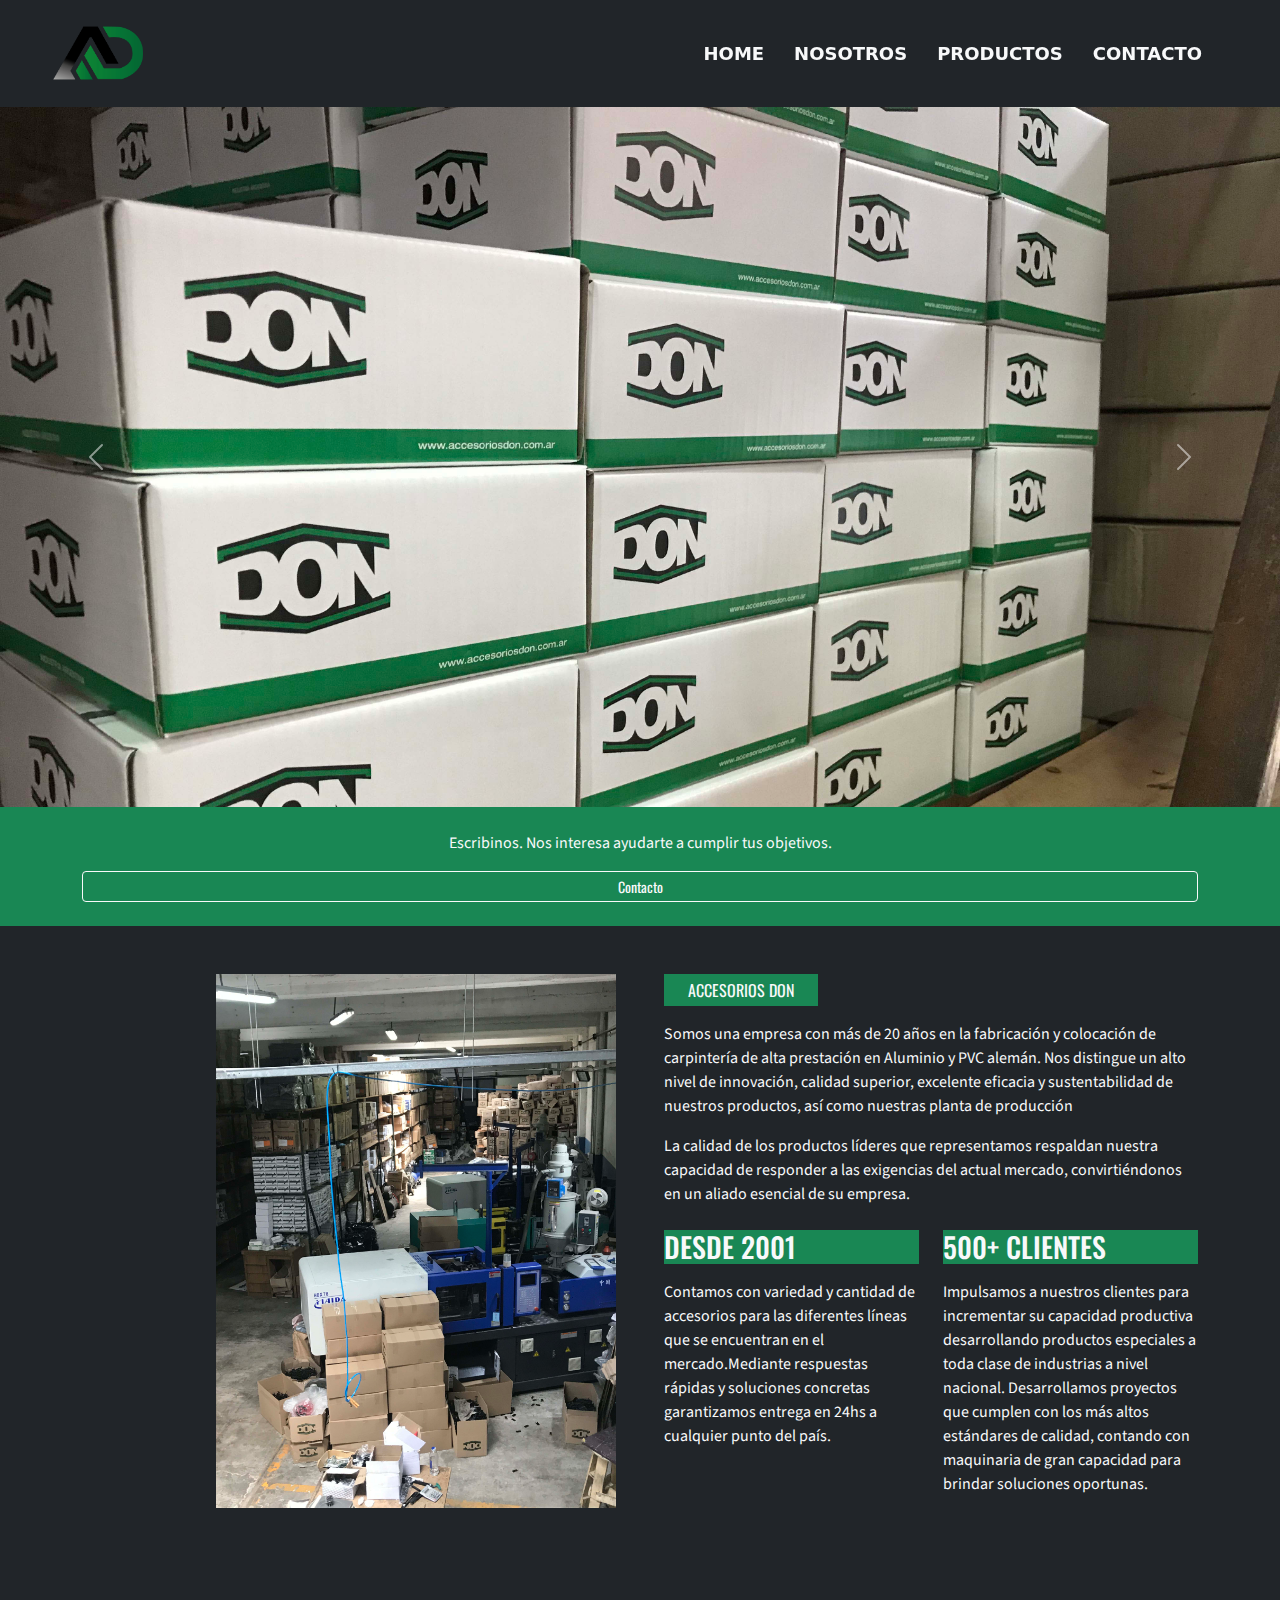
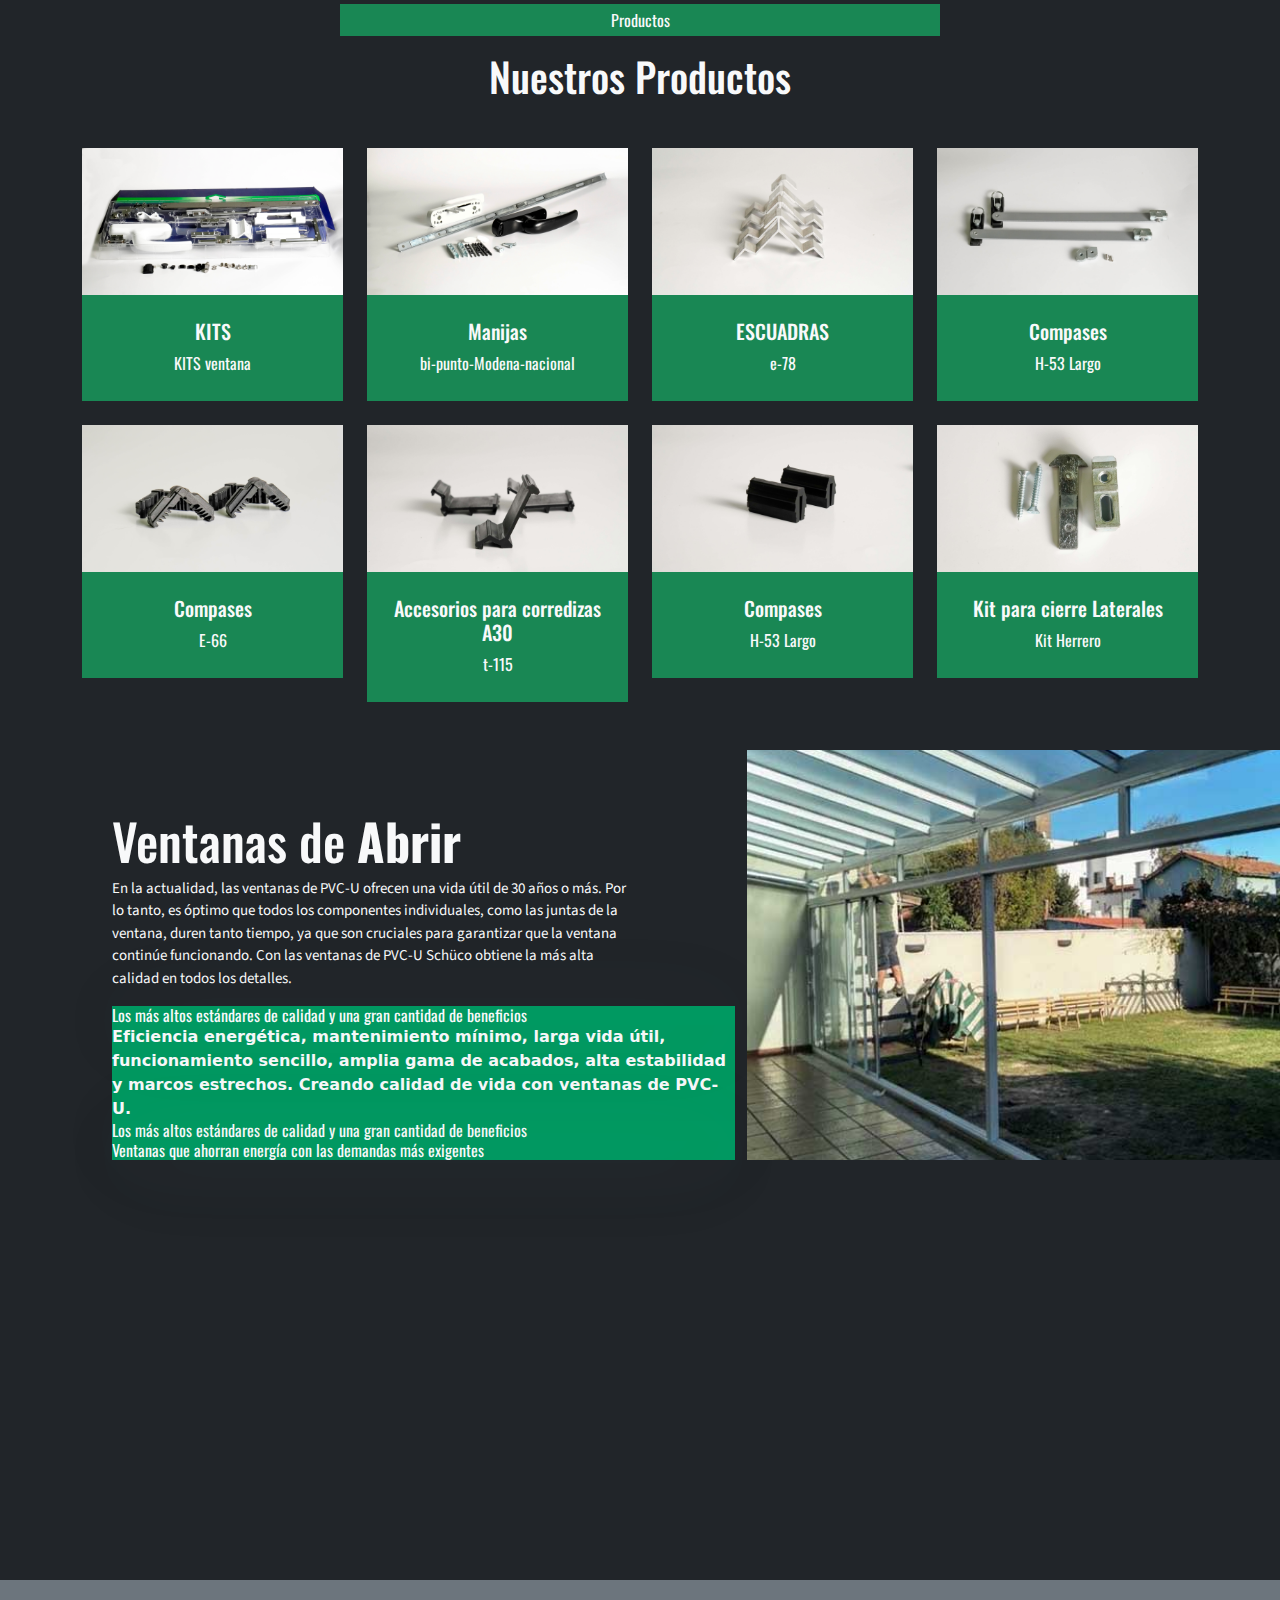
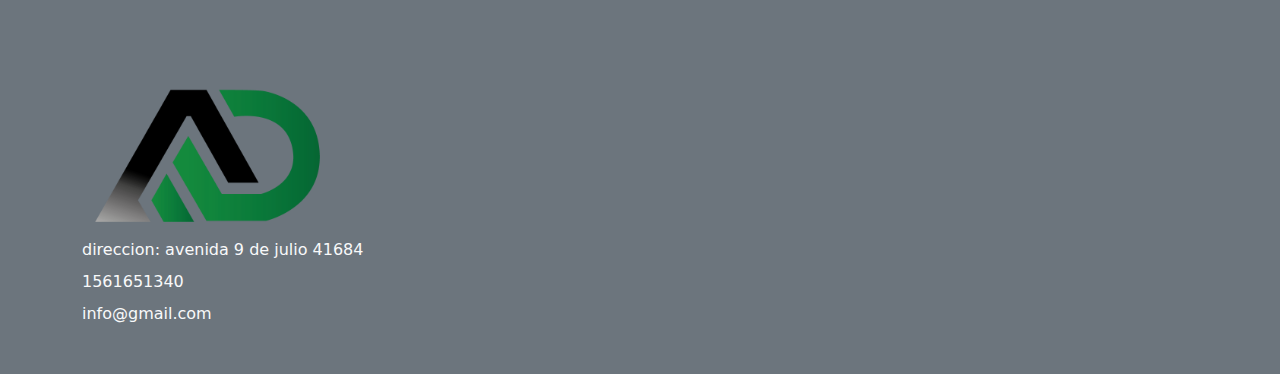
==== commit f8d66821: "agregado sass 2" ====
--- a/index.html
+++ b/index.html
@@ -1,12 +1,13 @@
 <!DOCTYPE html>
-<html lang="en">
+<html lang="es">
 <head>
     <meta charset="UTF-8">
     <meta http-equiv="X-UA-Compatible" content="IE=edge">
     <meta name="viewport" content="width=device-width, initial-scale=1.0">
     <title>DON</title>
+    <meta name="accesoriosdon"
+   content="accesorios ventanas cerramientos">
     <link rel="stylesheet"  href="https://cdn.jsdelivr.net/npm/bootstrap@5.1.3/dist/css/bootstrap.min.css"/>
-    <script src="https://cdn.jsdelivr.net/npm/bootstrap@5.1.3/dist/js/bootstrap.bundle.min.js"></script>
     <link rel="preconnect" href="https://fonts.googleapis.com">
     <link rel="preconnect" href="https://fonts.gstatic.com" crossorigin>
     <link href="https://fonts.googleapis.com/css2?family=Roboto:wght@400;500&family=Oswald:wght@600&display=swap" rel="stylesheet">
@@ -215,9 +216,7 @@
                         <p>
                         En la actualidad, las ventanas de PVC-U ofrecen una vida útil de 30 años o más. Por lo tanto, es óptimo que todos los componentes individuales, como las juntas de la ventana, duren tanto tiempo, ya que son cruciales para garantizar que la ventana continúe funcionando. Con las ventanas de PVC-U Schüco obtiene la más alta calidad en todos los detalles.
                         </p>
-                        </div>
-    
-    
+                    </div>
                     <div class="accordion-item">
                         <h2 class="accordion-header" id="headingOne">
                         <button class="accordion-button" type="button" data-bs-toggle="collapse" data-bs-target="#accordion-list-1" aria-expanded="true" aria-controls="collapseOne">
@@ -244,8 +243,6 @@
                                 </div>
                             </div>
                     </div>
-    
-    
                     <div class="accordion-item">
                                 <h2 class="accordion-header" id="headingThree">
                                     <button class="accordion-button collapsed" type="button" data-bs-toggle="collapse" data-bs-target="#accordion-list-3" aria-expanded="false" aria-controls="collapseThree">
@@ -288,5 +285,7 @@
         </div>
     </div>
 </footer>
+<script src="https://cdn.jsdelivr.net/npm/bootstrap@5.1.3/dist/js/bootstrap.bundle.min.js"></script>
+
 </body>
 </html>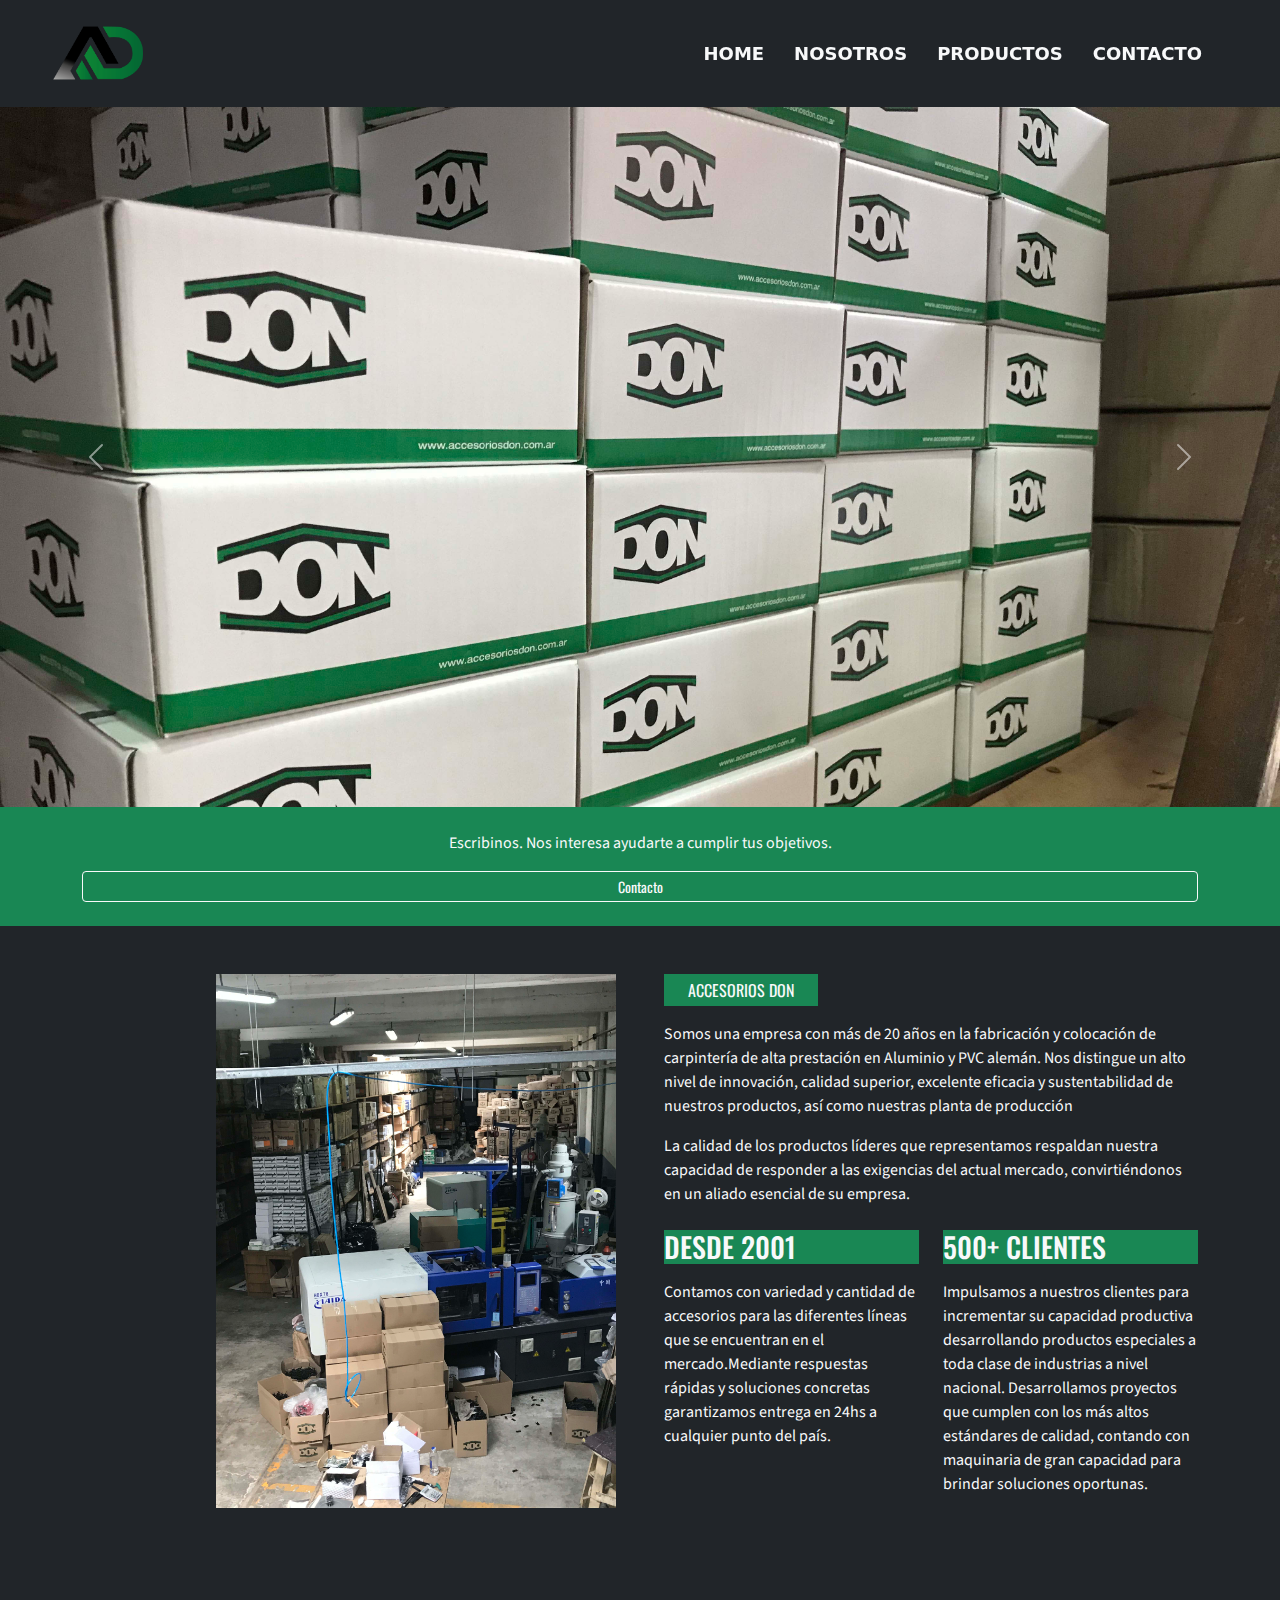
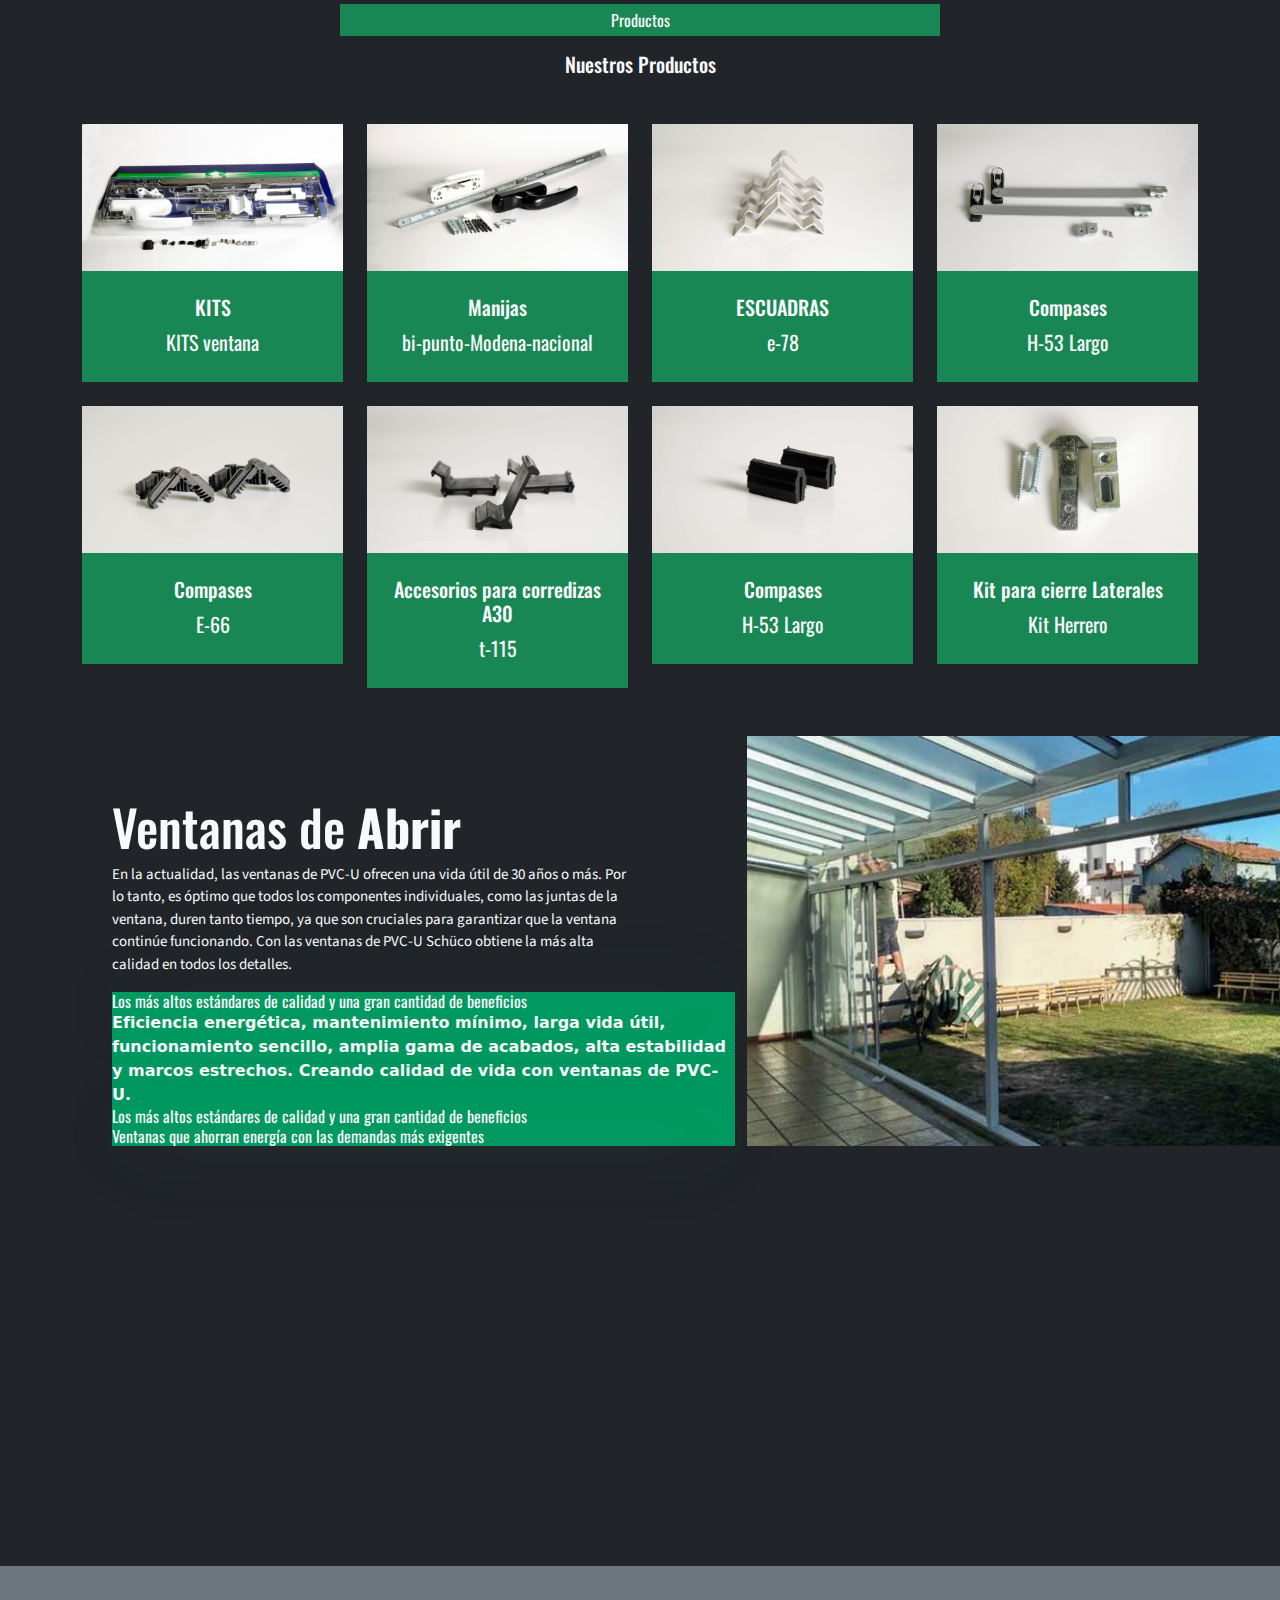
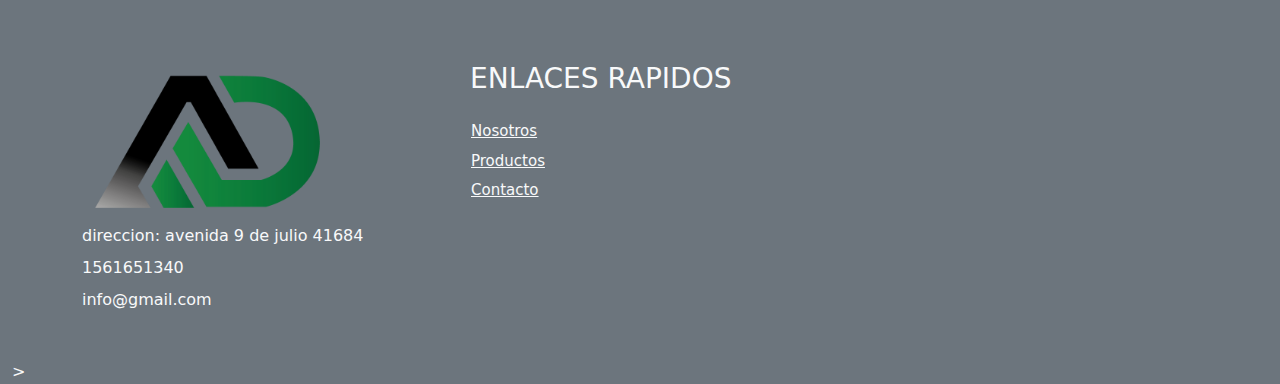
==== commit dff27b70: "correcion de errores agregado seccion en footer" ====
--- a/index.html
+++ b/index.html
@@ -4,9 +4,8 @@
     <meta charset="UTF-8">
     <meta http-equiv="X-UA-Compatible" content="IE=edge">
     <meta name="viewport" content="width=device-width, initial-scale=1.0">
-    <title>DON</title>
-    <meta name="accesoriosdon"
-   content="accesorios ventanas cerramientos">
+    <title>Accesorios DON</title>
+    <meta name="description" content="Somos una empresa con más de 20 años en la fabricación y colocación de carpintería de alta prestación en Aluminio y PVC alemán. Nos distingue un alto nivel de innovación, calidad superior, excelente eficacia y sustentabilidad de nuestros productos, así como nuestras planta de producción">
     <link rel="stylesheet"  href="https://cdn.jsdelivr.net/npm/bootstrap@5.1.3/dist/css/bootstrap.min.css"/>
     <link rel="preconnect" href="https://fonts.googleapis.com">
     <link rel="preconnect" href="https://fonts.gstatic.com" crossorigin>
@@ -14,7 +13,7 @@
     <link rel="preconnect" href="https://fonts.googleapis.com">
     <link rel="preconnect" href="https://fonts.gstatic.com" crossorigin>
     <link href="https://fonts.googleapis.com/css2?family=Source+Sans+Pro:wght@700&display=swap" rel="stylesheet"> 
-    <link rel="stylesheet" href="./css/style.css">  
+    <link rel="stylesheet" href="./css/style.css">
 </head>
 <body class="bg-dark text-light" >
      <nav class="navbar navbar-expand-lg sticky-top py-lg-0 px-lg-5 wow fadeIn" >
@@ -39,21 +38,11 @@
             <div class="carousel-inner">
                 <div class="carousel-item active">
                     <img class="w-100" src="./img/Foto 9-2-19 12 12 34.jpg" alt="Image-index">
-                    <div class="carousel-caption d-flex d-flex">
-                       <!--  <div class="mx-sm-5 p-4 " style="max-width: 400px;">
-                            <h1 class=" display-2 text-white text-uppercase mb-4">Accesorios Don</h1>
-                            <h4 class="text-white text-uppercase mb-4">Somos Fabrica</h4>
-                        </div> -->
-                    </div>
+                    <div class="carousel-caption d-flex d-flex"></div>
                 </div>
                 <div class="carousel-item">
                     <img class="w-100" src="./img/index.jpg" alt="Image">
-                    <div class="carousel-caption d-flex align-items-center justify-content-center text-start">
-                        <!-- <div class="mx-sm-2 px-2" style="max-width: 500px;">
-                            <h1 class="display-2 text-white text-uppercase mb-1 animated slideInDown "></h1>
-                            <h4 class="text-white text-uppercase mb-4 animated slideInDown"></h4>
-                        </div> -->
-                    </div>
+                    <div class="carousel-caption d-flex align-items-center justify-content-center text-start"></div>
                 </div>
             </div>
             <button class="carousel-control-prev" type="button" data-bs-target="#header-carousel"
@@ -120,7 +109,7 @@
                             <img class="img-fluid" src="./img/2.jpg" alt="kit">
                         </div>
                         <div class="bg-success text-center p-4">
-                            <h5 class=" titulo_grande text-uppercase">KITS</h5>
+                            <h2 class=" titulo_grande text-uppercase">KITS</h2>
                             <span class="titulo_grande">KITS ventana</span>
                         </div>
                     </div>
@@ -131,7 +120,7 @@
                             <img class="img-fluid" src="./img/1.jpg" alt="bi-punto-Modena-nacional">
                         </div>
                         <div class="bg-success text-center p-4">
-                            <h5 class="titulo_grande">Manijas</h5>
+                            <h2 class="titulo_grande">Manijas</h2>
                             <span class=" titulo_grande">bi-punto-Modena-nacional</span>
                         </div>
                     </div>
@@ -142,7 +131,7 @@
                             <img class="img-fluid" src="./img/3.jpg" alt="e-78">
                         </div>
                         <div class="bg-success text-center p-4">
-                            <h5 class=" titulo_grande text-uppercase">Escuadras</h5>
+                            <h2 class=" titulo_grande text-uppercase">Escuadras</h2>
                             <span class="titulo_grande">e-78</span>
                         </div>
                     </div>
@@ -153,7 +142,7 @@
                             <img class="img-fluid" src="./img/6.jpg" alt="">
                         </div>
                         <div class="bg-success text-center p-4">
-                            <h5 class="titulo_grande">Compases</h5>
+                            <h2 class="titulo_grande">Compases</h2>
                             <span class="titulo_grande">H-53 Largo</span>
                         </div>
                     </div>
@@ -164,7 +153,7 @@
                             <img class="img-fluid" src="./img/7.jpg" alt="">
                         </div>
                         <div class="bg-success text-center p-4">
-                            <h5 class="titulo_grande">Compases</h5>
+                            <h2 class="titulo_grande">Compases</h2>
                             <span class="titulo_grande">E-66</span>
                         </div>
                     </div>
@@ -175,7 +164,7 @@
                             <img class="img-fluid" src="./img/8.jpg" alt="">
                         </div>
                         <div class="bg-success text-center p-4">
-                            <h5 class="titulo_grande">Accesorios para corredizas A30</h5>
+                            <h2 class="titulo_grande">Accesorios para corredizas A30</h2>
                             <span class="titulo_grande">t-115</span>
                         </div>
                     </div>
@@ -186,7 +175,7 @@
                             <img class="img-fluid" src="./img/9.jpg" alt="">
                         </div>
                         <div class="bg-success text-center p-4">
-                            <h5 class="titulo_grande">Compases</h5>
+                            <h2 class="titulo_grande">Compases</h2>
                             <span class="titulo_grande">H-53 Largo</span>
                         </div>
                     </div>
@@ -197,7 +186,7 @@
                             <img class="img-fluid" src="./img/10.jpg" alt="">
                         </div>
                         <div class="bg-success text-center p-4">
-                            <h5 class="titulo_grande">Kit para cierre Laterales</h5>
+                            <h2 class="titulo_grande">Kit para cierre Laterales</h2>
                             <span class="titulo_grande">Kit Herrero</span>
                         </div>
                     </div>
@@ -266,24 +255,30 @@
 </section>
 </main>
 <footer>
-    <div class="container-fluid bg-secondary text-light footer mt-5 pt-5">
-       <div class="container py-5">
-            <div class="row g-5">
-                 <div class="col-lg-4 col-md-6 ">
-                    <img src="./img/Logo_Mesa de trabajo 1.png" width="250" alt="footer_img">
-                 <div class="d-flex align-items-center mb-2">
-                        <span>direccion: avenida 9 de julio 41684</span>
-                    </div>
-                    <div class="d-flex align-items-center mb-2">
-                        <span>1561651340</span>
-                    </div>
-                    <div class="d-flex align-items-center">
-                        <span>info@gmail.com</span>
-                    </div>
-
-            </div>
-        </div>
-    </div>
+<div class="container-fluid bg-secondary text-light footer mt-5 pt-5 wow fadeIn" data-wow-delay="0.1s">
+    <div class="container py-5">
+        <div class="row g-5">
+            <div class="col-lg-4 col-md-6 ">
+                <img src="./img/Logo_Mesa de trabajo 1.png" width="250" alt="footer_img">
+             <div class="d-flex align-items-center mb-2">
+                    <span>direccion: avenida 9 de julio 41684</span>
+                </div>
+                <div class="d-flex align-items-center mb-2">
+                    <span>1561651340</span>
+                </div>
+                <div class="d-flex align-items-center">
+                    <span>info@gmail.com</span>
+                </div>
+            </div>
+            <div class="col-lg-4 col-md-6">
+                <h3 class="text-uppercase mb-4">Enlaces Rapidos</h3>
+                <a class="btn btn-link" href="./pages/sobrenosotros.html">Nosotros</a>
+                <a class="btn btn-link" href="./pages/productos.html">Productos</a>
+                <a class="btn btn-link" href="./pages/contacto.html">Contacto</a>
+            </div>  
+        </div>
+    </div>>
+</div>
 </footer>
 <script src="https://cdn.jsdelivr.net/npm/bootstrap@5.1.3/dist/js/bootstrap.bundle.min.js"></script>
 
--- a/css/style.css
+++ b/css/style.css
@@ -12,7 +12,7 @@
 body {
   overflow-x: hidden;
   width: 100%;
-  color: #000000;
+  color: var(--primary);
 }
 
 .navbar .navbar-nav .nav-link {
@@ -28,13 +28,18 @@
 .carousel-item {
   height: 700px;
   font-size: 80px;
-  -webkit-text-stroke: 2px green;
+  -webkit-text-stroke: 2px var(--secondary);
   font-family: "Oswald", sans-serif;
+}
+
+.titulo_grande {
+  font-size: 20px;
 }
 
 .d-inline-block,
 .titulos_index,
-.titulo_grande {
+.titulo_grande,
+.titulo_nosotros {
   font-family: "Oswald", sans-serif;
 }
 
@@ -84,4 +89,16 @@
   color: #009961;
 }
 
+.footer .btn.btn-link {
+  display: block;
+  margin-bottom: 5px;
+  padding: 0;
+  text-align: left;
+  color: var(--light);
+  font-size: 15px;
+  font-weight: normal;
+  text-transform: capitalize;
+  transition: 0.3s;
+}
+
 /*# sourceMappingURL=style.css.map */
